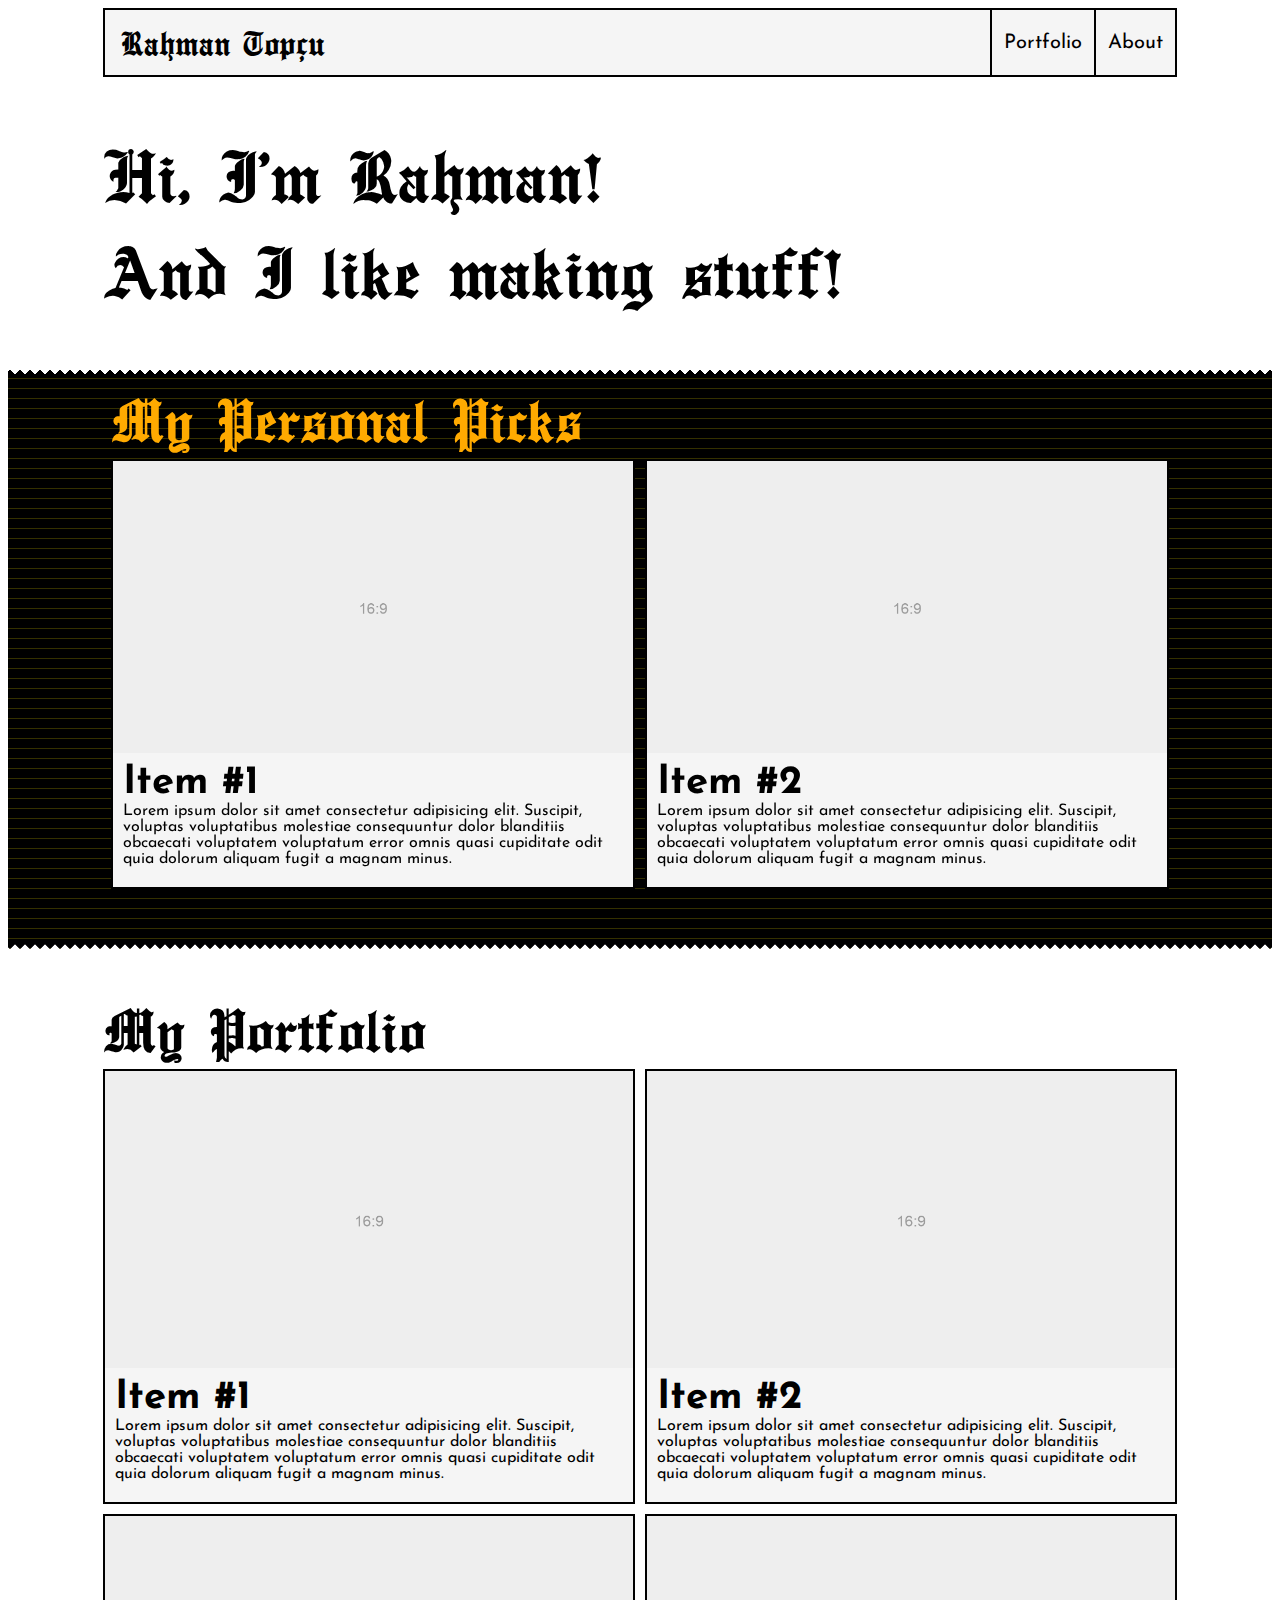
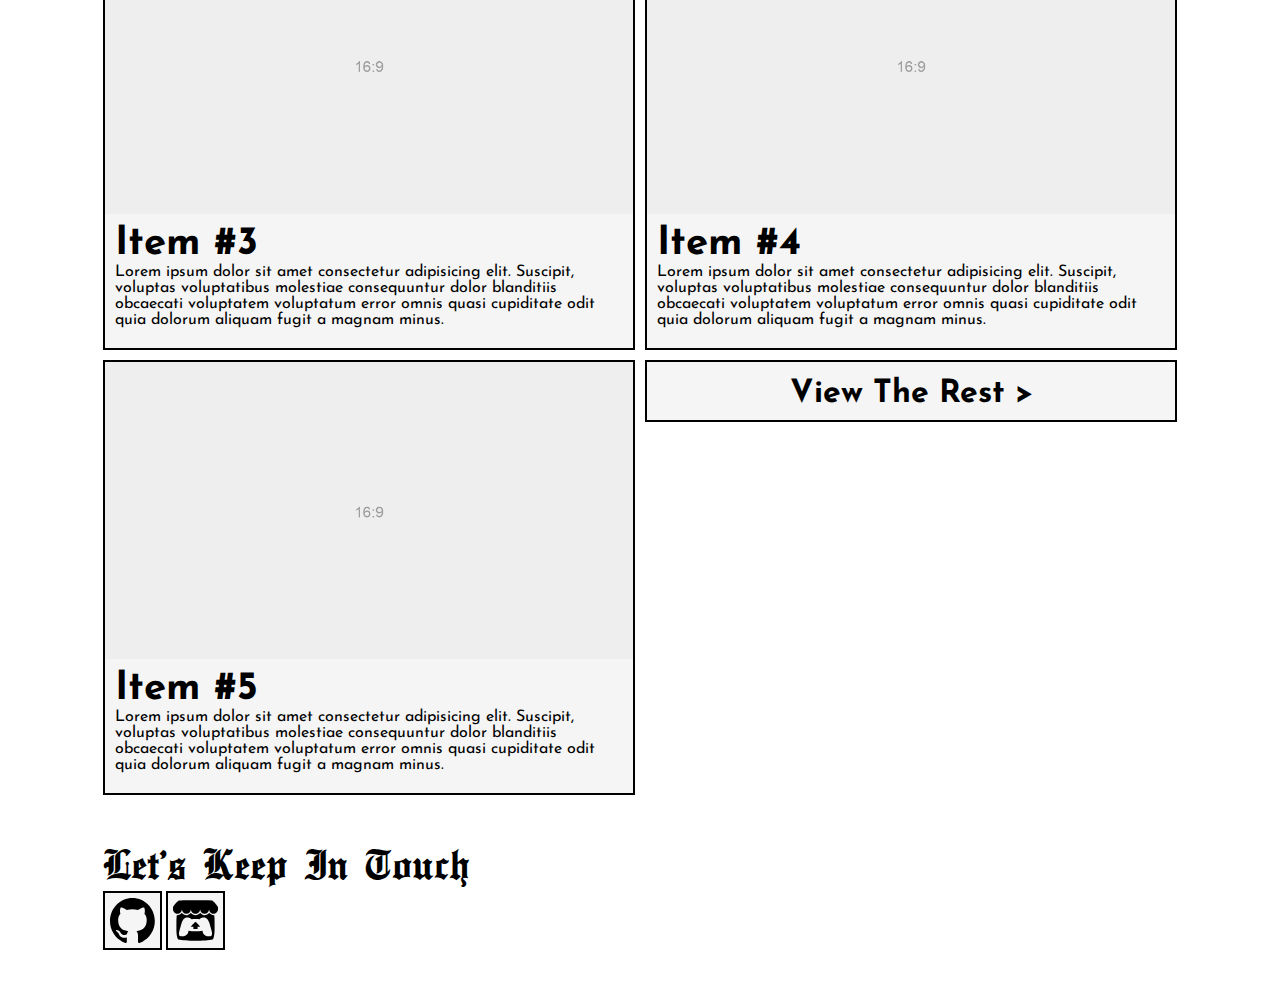
==== index.html @ b616c4fb "Add Portfolio Button" ====
<html>
    <head>
        <link rel="stylesheet" href="/css/default.css">
    </head>

    <body>
        <div class="section-container">
            <ul class="navbar">
                <div class="logo">
                    <h1 class="english-towne-regular">Rahman Topçu</h1>
                </div>    
                <li><a class="josefin-sans-regular">Portfolio</a></li>
                <li><a class="josefin-sans-regular">About</a></li>
            </ul>
        </div>

        <div class="section-container">
            <h1 class="site-header english-towne-regular">Hi, I'm Rahman!<br> And I like making stuff!</h1>
        </div>
        
        <div class="special-container-backdrop">
            <div class="section-container">
                <h1 class="section-header english-towne-regular special-container-color">My Personal Picks</h1>

                <div class="item-container">
                    <div class="item">
                        <img src="/images/placeholder.png" alt="Project #1 Placholder Image">
    
                        <div class="item-information-container">
                            <h2 class="josefin-sans-bold">Item #1</h2>
    
                            <p class="josefin-sans-regular">
                                Lorem ipsum dolor sit amet consectetur adipisicing elit. 
                                Suscipit, voluptas voluptatibus molestiae consequuntur dolor blanditiis obcaecati voluptatem voluptatum error omnis quasi cupiditate odit quia dolorum aliquam fugit a magnam minus.
                            </p>
                        </div>
                    </div>
    
                    <div class="item">
                        <img src="/images/placeholder.png" alt="Project #2 Placholder Image">
    
                        <div class="item-information-container">
                            <h2 class="josefin-sans-bold">Item #2</h2>
    
                            <p class="josefin-sans-regular">
                                Lorem ipsum dolor sit amet consectetur adipisicing elit. 
                                Suscipit, voluptas voluptatibus molestiae consequuntur dolor blanditiis obcaecati voluptatem voluptatum error omnis quasi cupiditate odit quia dolorum aliquam fugit a magnam minus.
                            </p>
                        </div>
                    </div>

                    <div>

                    </div>
                </div>
            </div>
        </div>
        
        <div class="section-container">  
            <h1 class="section-header english-towne-regular">My Portfolio</h1>
            
            <div class="item-container">
                <div class="item">
                    <img src="/images/placeholder.png" alt="Project #1 Placholder Image">

                    <div class="item-information-container">
                        <h2 class="josefin-sans-bold">Item #1</h2>

                        <p class="josefin-sans-regular">
                            Lorem ipsum dolor sit amet consectetur adipisicing elit. 
                            Suscipit, voluptas voluptatibus molestiae consequuntur dolor blanditiis obcaecati voluptatem voluptatum error omnis quasi cupiditate odit quia dolorum aliquam fugit a magnam minus.
                        </p>
                    </div>
                </div>

                <div class="item">
                    <img src="/images/placeholder.png" alt="Project #2 Placholder Image">

                    <div class="item-information-container">
                        <h2 class="josefin-sans-bold">Item #2</h2>

                        <p class="josefin-sans-regular">
                            Lorem ipsum dolor sit amet consectetur adipisicing elit. 
                            Suscipit, voluptas voluptatibus molestiae consequuntur dolor blanditiis obcaecati voluptatem voluptatum error omnis quasi cupiditate odit quia dolorum aliquam fugit a magnam minus.
                        </p>
                    </div>
                </div>

                <div class="item">
                    <img src="/images/placeholder.png" alt="Project #3 Placholder Image">

                    <div class="item-information-container">
                        <h2 class="josefin-sans-bold">Item #3</h2>

                        <p class="josefin-sans-regular">
                            Lorem ipsum dolor sit amet consectetur adipisicing elit. 
                            Suscipit, voluptas voluptatibus molestiae consequuntur dolor blanditiis obcaecati voluptatem voluptatum error omnis quasi cupiditate odit quia dolorum aliquam fugit a magnam minus.
                        </p>
                    </div>
                </div>

                <div class="item">
                    <img src="/images/placeholder.png" alt="Project #4 Placholder Image">

                    <div class="item-information-container">
                        <h2 class="josefin-sans-bold">Item #4</h2>

                        <p class="josefin-sans-regular">
                            Lorem ipsum dolor sit amet consectetur adipisicing elit. 
                            Suscipit, voluptas voluptatibus molestiae consequuntur dolor blanditiis obcaecati voluptatem voluptatum error omnis quasi cupiditate odit quia dolorum aliquam fugit a magnam minus.
                        </p>
                    </div>
                </div>

                <div class="item">
                    <img src="/images/placeholder.png" alt="Project #5 Placholder Image">

                    <div class="item-information-container">
                        <h2 class="josefin-sans-bold">Item #5</h2>

                        <p class="josefin-sans-regular">
                            Lorem ipsum dolor sit amet consectetur adipisicing elit. 
                            Suscipit, voluptas voluptatibus molestiae consequuntur dolor blanditiis obcaecati voluptatem voluptatum error omnis quasi cupiditate odit quia dolorum aliquam fugit a magnam minus.
                        </p>
                    </div>
                </div>

                <div class="portfolio-button">
                    <h2 class="josefin-sans-bold ">View The Rest ></h2>
                </div>
            </div>
        </div>

        <div class="section-container">
            <h1 class="small-section-header english-towne-regular">Let's Keep In Touch</h1>

            <div class="contact-container">
                <img class="link-button" src="images/github-mark.svg">
                <img class="link-button" src="images/itchio-textless-black.svg">
            </div>
        </div>
    </body>
</html>
---- css/default.css ----
body
{
    background-color: #ffffff;
    background-image:  radial-gradient(#474747 0.5px, transparent 0.5px), radial-gradient(#474747 0.5px, #ffffff 0.5px);
    background-size: 20px 20px;
    background-position: 0 0,10px 10px;
}
  

@font-face {
    font-family: 'English Towne';
    src: url(/fonts/EnglishTowneMedium-X3na.ttf) format("truetype");
}

@font-face {
    font-family: 'Josefin Sans';
    src: url(/fonts/JosefinSansRegular-x3LYV.ttf) format("truetype");
    font-weight: 400; 
}

@font-face {
    font-family: 'Josefin Sans';
    src: url(/fonts/JosefinSansBold-OVA7o.ttf) format("truetype");
    font-weight: 800;
}

.english-towne-regular {
    font-family: 'English Towne', serif;
    font-weight: 400;
    font-style: normal;
}
  
.english-towne-regular-italic {
    font-family: 'English Towne', serif;
    font-weight: 400;
    font-style: italic;
}

.josefin-sans-regular {
    font-family: 'Josefin Sans', sans-serif;
    font-weight: 400;
    font-style: normal;
}

.josefin-sans-bold {
    font-family: 'Josefin Sans', sans-serif;
    font-weight: 800;
    font-style: bold;
}

.section-container {
    margin-left: auto;
    margin-right: auto;
    margin-bottom: 40px;
    width: 85%;
}

.site-header {
    margin: 0;
    margin-top: 50px;
    margin-bottom: 50px;
    font-size: 60pt;
}

.section-header {
    margin: 0;
    font-size: 50pt;
}

.small-section-header {
    margin: 0;
    font-size: 35pt;
}

.item-container {
    display: grid;
    grid-template-columns: repeat(auto-fit, minmax(380px, 1fr));
    gap: 10px;
}

.item {
    padding-bottom: 10px;
    border: 2px solid black;
    background-color: whitesmoke;
    display: flex;
    flex-direction: column;
    overflow: hidden;
}

.item img {
    max-width: 100%;
    height: auto;
}

.item-information-container {
    margin: 10px;
}

.item-information-container h2{
    margin: 0;
    font-size: 30pt;    
}

.item-information-container p{
    margin: 0;
}

.link-button{
    background-color: whitesmoke;
    height: 45px;
    width: 45px;
    border: 2px solid black;
    padding: 5px;
}

.link-button img {
    object-fit: cover;
    height: auto;
    width: auto;
}

.navbar {
    list-style-type: none;
    margin: 0;
    padding: 0;
    overflow: hidden;
    background-color: whitesmoke;
    border: 2px solid black;
    display: flex;
    justify-content: flex-end;
}

.navbar li {
    display: flex;
    border-left: 2px solid black;
}

.navbar li a {
    padding-right: 12px;
    padding-left: 12px;
    text-align: center;
    font-size: 15pt;
    text-decoration: none;
    margin: auto;
}

.logo
{
    justify-self: flex-start;
    margin-right: auto;
}

.logo h1
{
    font-size: 28pt;
    margin: 10px 16px;
}

.special-container-backdrop {

    --mask: 
      conic-gradient(from 135deg at top,#0000,#000 1deg 89deg,#0000 90deg) top/10px 51% repeat-x,
      conic-gradient(from -45deg at bottom,#0000,#000 1deg 89deg,#0000 90deg) bottom/10px 51% repeat-x;
    -webkit-mask: var(--mask);
            mask: var(--mask);


    background-color: black;
    background-size: 10px 10px;
    background-image:  repeating-linear-gradient(0deg, #343000, #343000 1px, black 1px, black);

    padding: 10px;
    margin-bottom: 40px;
}

.special-container-color {
    color: rgb(255, 170, 0);
}

.portfolio-button {
    display: flex;
    justify-items: center;
    justify-content: center;
    height: min-content;
    border: 2px solid black;
    background-color: whitesmoke;
}

.portfolio-button h2 {
    margin: 16px 0px 10px 0px;
    font-size: 24pt; 
}

/* Add support for mobile later. */

/* 
@media (not (pointer: coarse)) and (max-width: 939px)  {
    body {
        color: red;
    }

    .item {
        aspect-ratio: 0;
        padding-bottom: 10px;
    }
}


@media (pointer: coarse) {
    body {
        color: red;
    }

    
} */
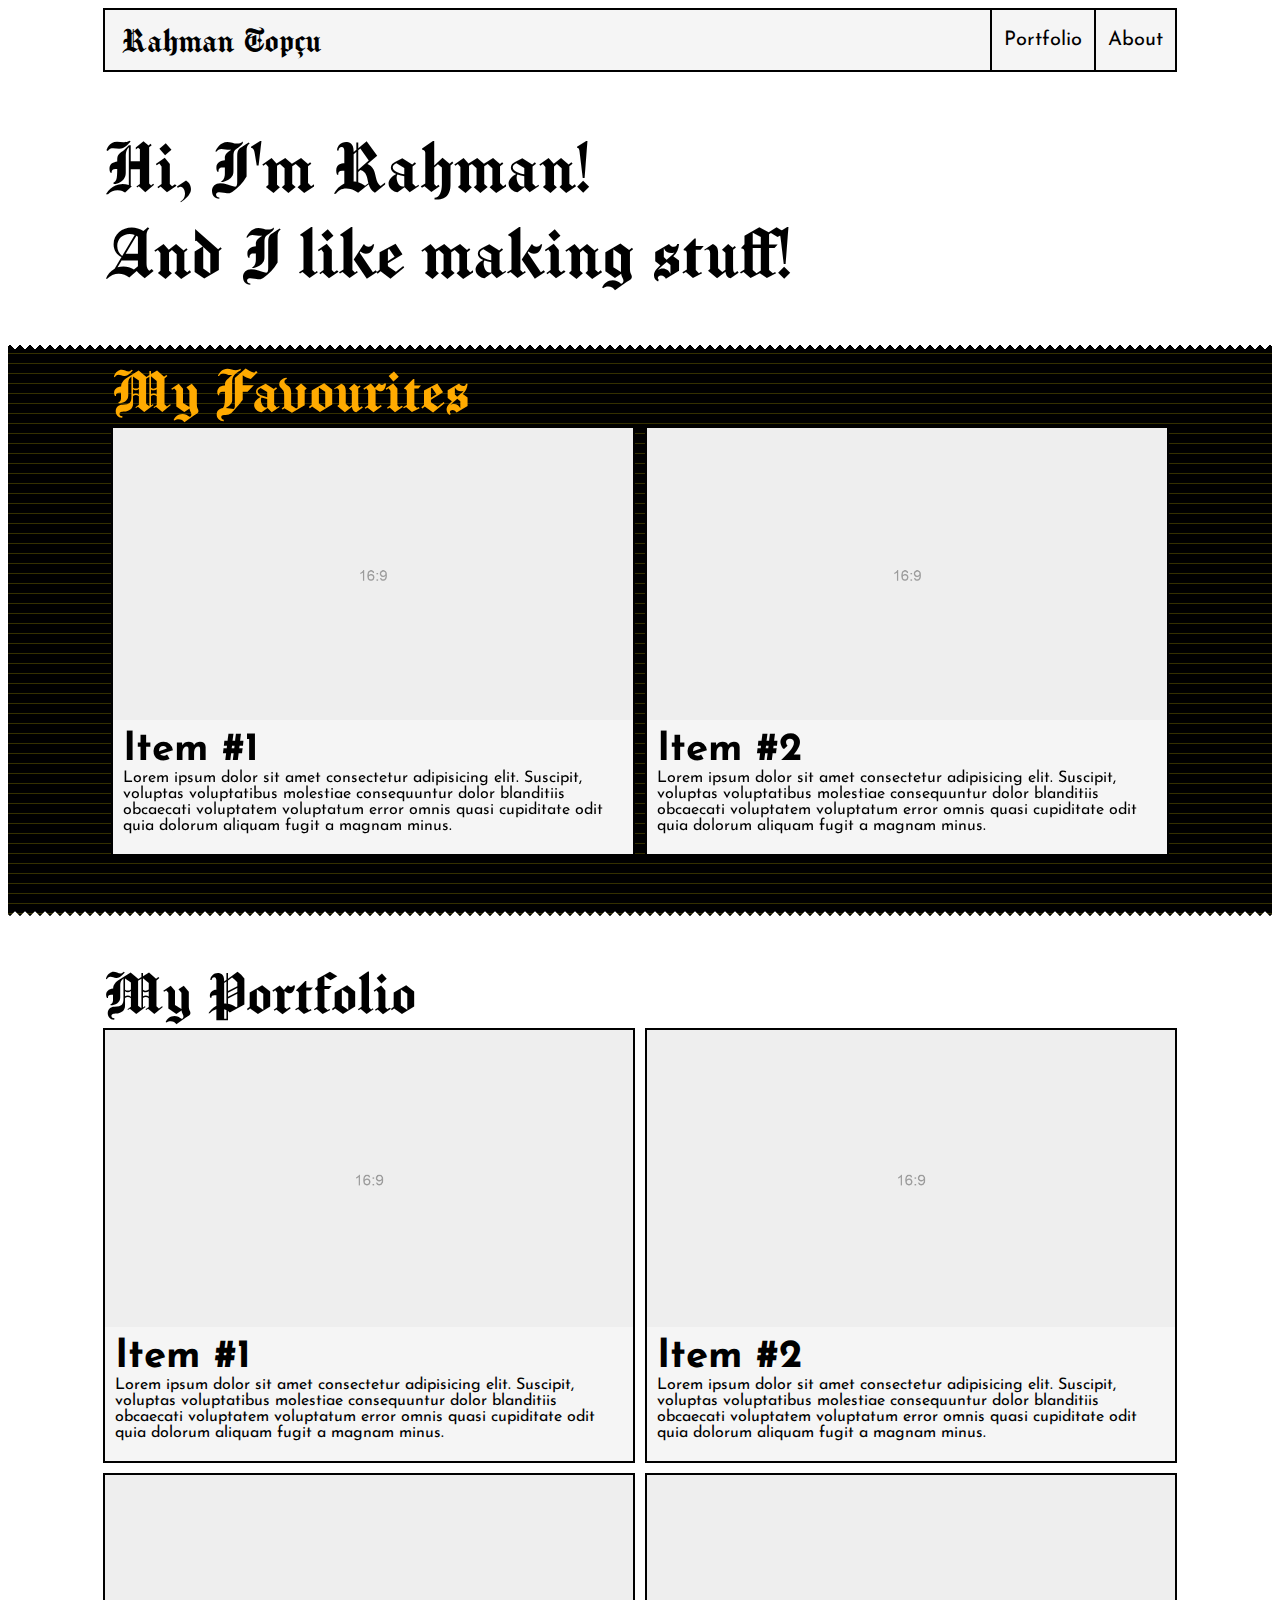
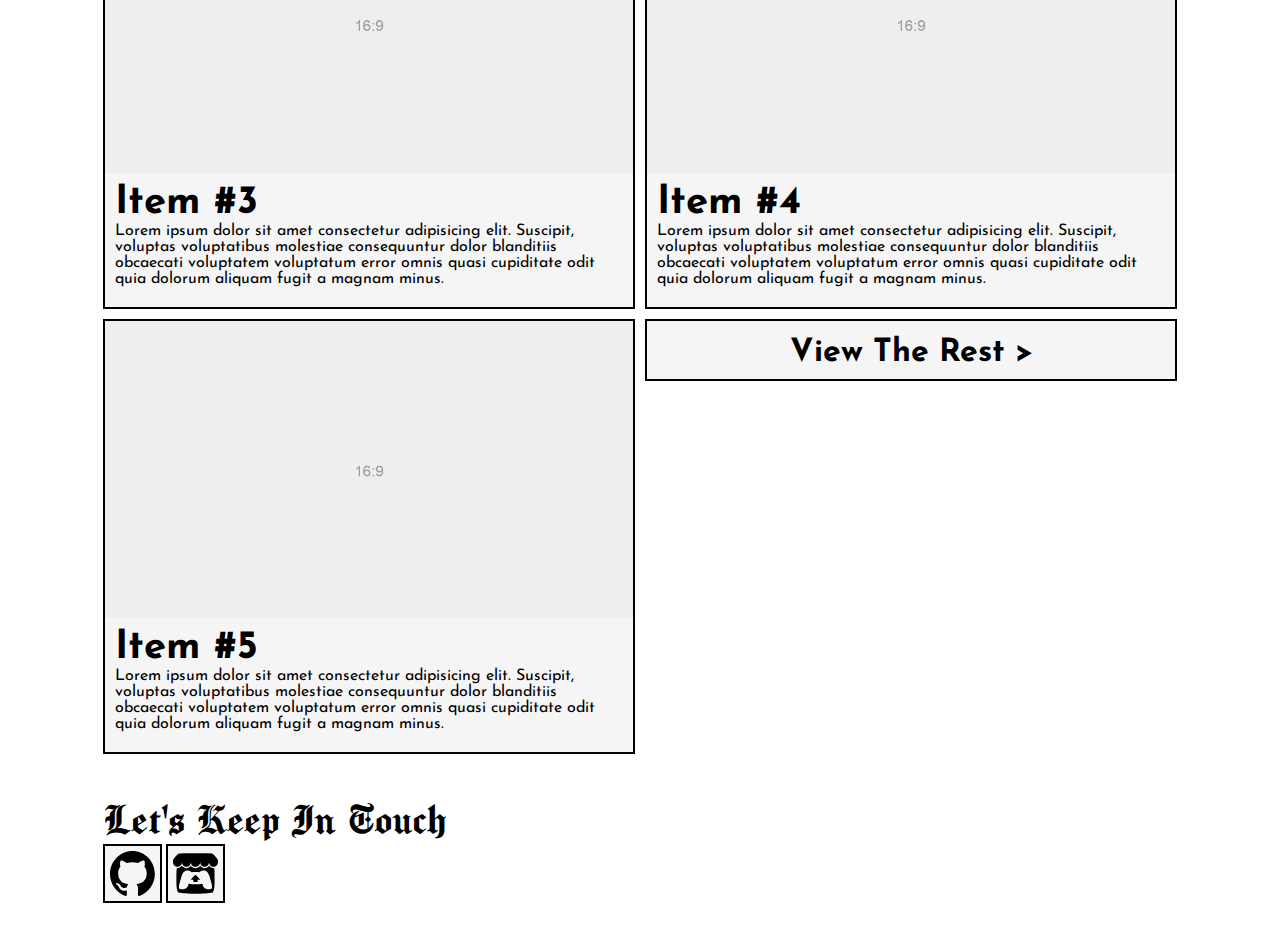
==== commit c28aba42: "Change Fonts" ====
--- a/index.html
+++ b/index.html
@@ -7,7 +7,7 @@
         <div class="section-container">
             <ul class="navbar">
                 <div class="logo">
-                    <h1 class="english-towne-regular">Rahman Topçu</h1>
+                    <h1 class="chomsky-regular">Rahman Topçu</h1>
                 </div>    
                 <li><a class="josefin-sans-regular">Portfolio</a></li>
                 <li><a class="josefin-sans-regular">About</a></li>
@@ -15,12 +15,12 @@
         </div>
 
         <div class="section-container">
-            <h1 class="site-header english-towne-regular">Hi, I'm Rahman!<br> And I like making stuff!</h1>
+            <h1 class="site-header chomsky-regular">Hi, I'm Rahman!<br> And I like making stuff!</h1>
         </div>
         
         <div class="special-container-backdrop">
             <div class="section-container">
-                <h1 class="section-header english-towne-regular special-container-color">My Personal Picks</h1>
+                <h1 class="section-header chomsky-regular special-container-color">My Favourites</h1>
 
                 <div class="item-container">
                     <div class="item">
@@ -57,7 +57,7 @@
         </div>
         
         <div class="section-container">  
-            <h1 class="section-header english-towne-regular">My Portfolio</h1>
+            <h1 class="section-header chomsky-regular">My Portfolio</h1>
             
             <div class="item-container">
                 <div class="item">
@@ -132,7 +132,7 @@
         </div>
 
         <div class="section-container">
-            <h1 class="small-section-header english-towne-regular">Let's Keep In Touch</h1>
+            <h1 class="small-section-header chomsky-regular">Let's Keep In Touch</h1>
 
             <div class="contact-container">
                 <img class="link-button" src="images/github-mark.svg">
--- a/css/default.css
+++ b/css/default.css
@@ -5,11 +5,12 @@
     background-size: 20px 20px;
     background-position: 0 0,10px 10px;
 }
-  
+
 
 @font-face {
-    font-family: 'English Towne';
-    src: url(/fonts/EnglishTowneMedium-X3na.ttf) format("truetype");
+    font-family: 'Chomsky';
+    src: url(/fonts/chomsky.regular.otf) format("opentype");
+    font-weight: 400;
 }
 
 @font-face {
@@ -24,16 +25,10 @@
     font-weight: 800;
 }
 
-.english-towne-regular {
-    font-family: 'English Towne', serif;
+.chomsky-regular {
+    font-family: 'Chomsky', serif;
     font-weight: 400;
     font-style: normal;
-}
-  
-.english-towne-regular-italic {
-    font-family: 'English Towne', serif;
-    font-weight: 400;
-    font-style: italic;
 }
 
 .josefin-sans-regular {
@@ -179,7 +174,6 @@
 
 .portfolio-button {
     display: flex;
-    justify-items: center;
     justify-content: center;
     height: min-content;
     border: 2px solid black;
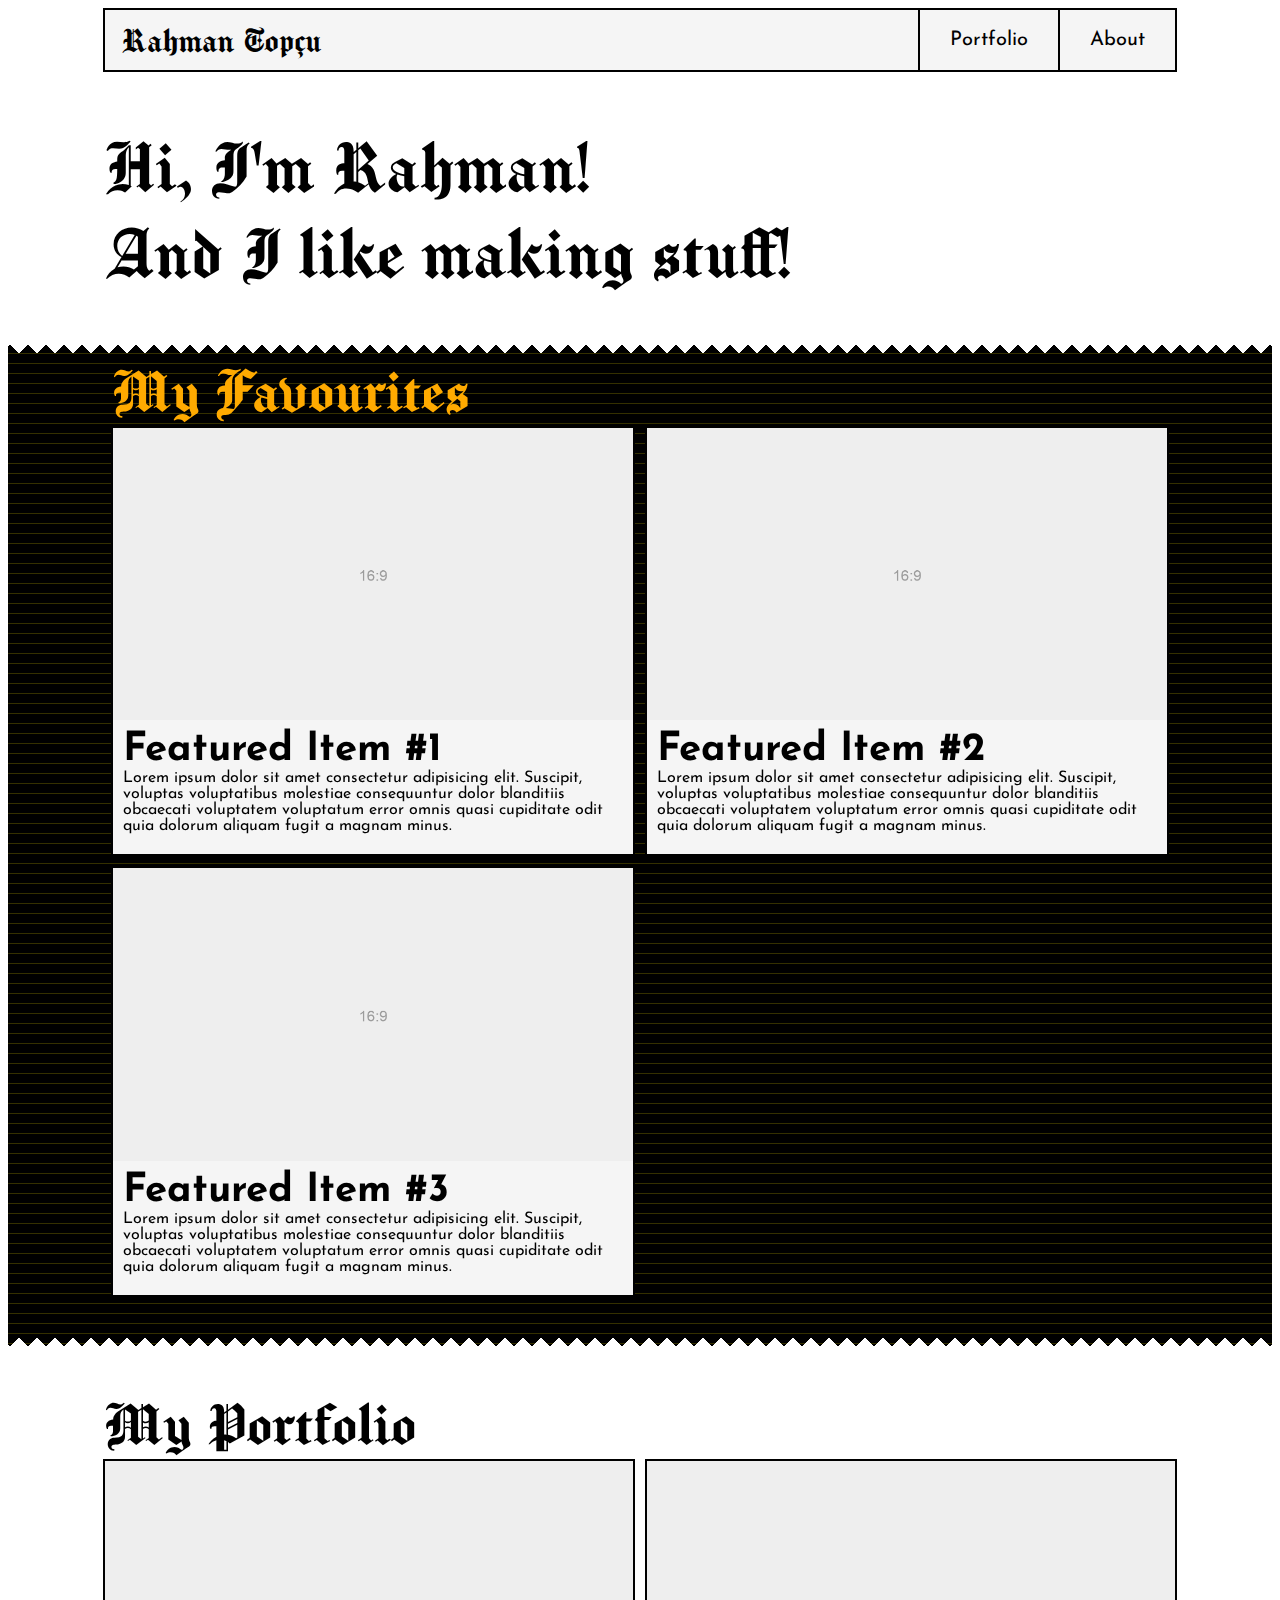
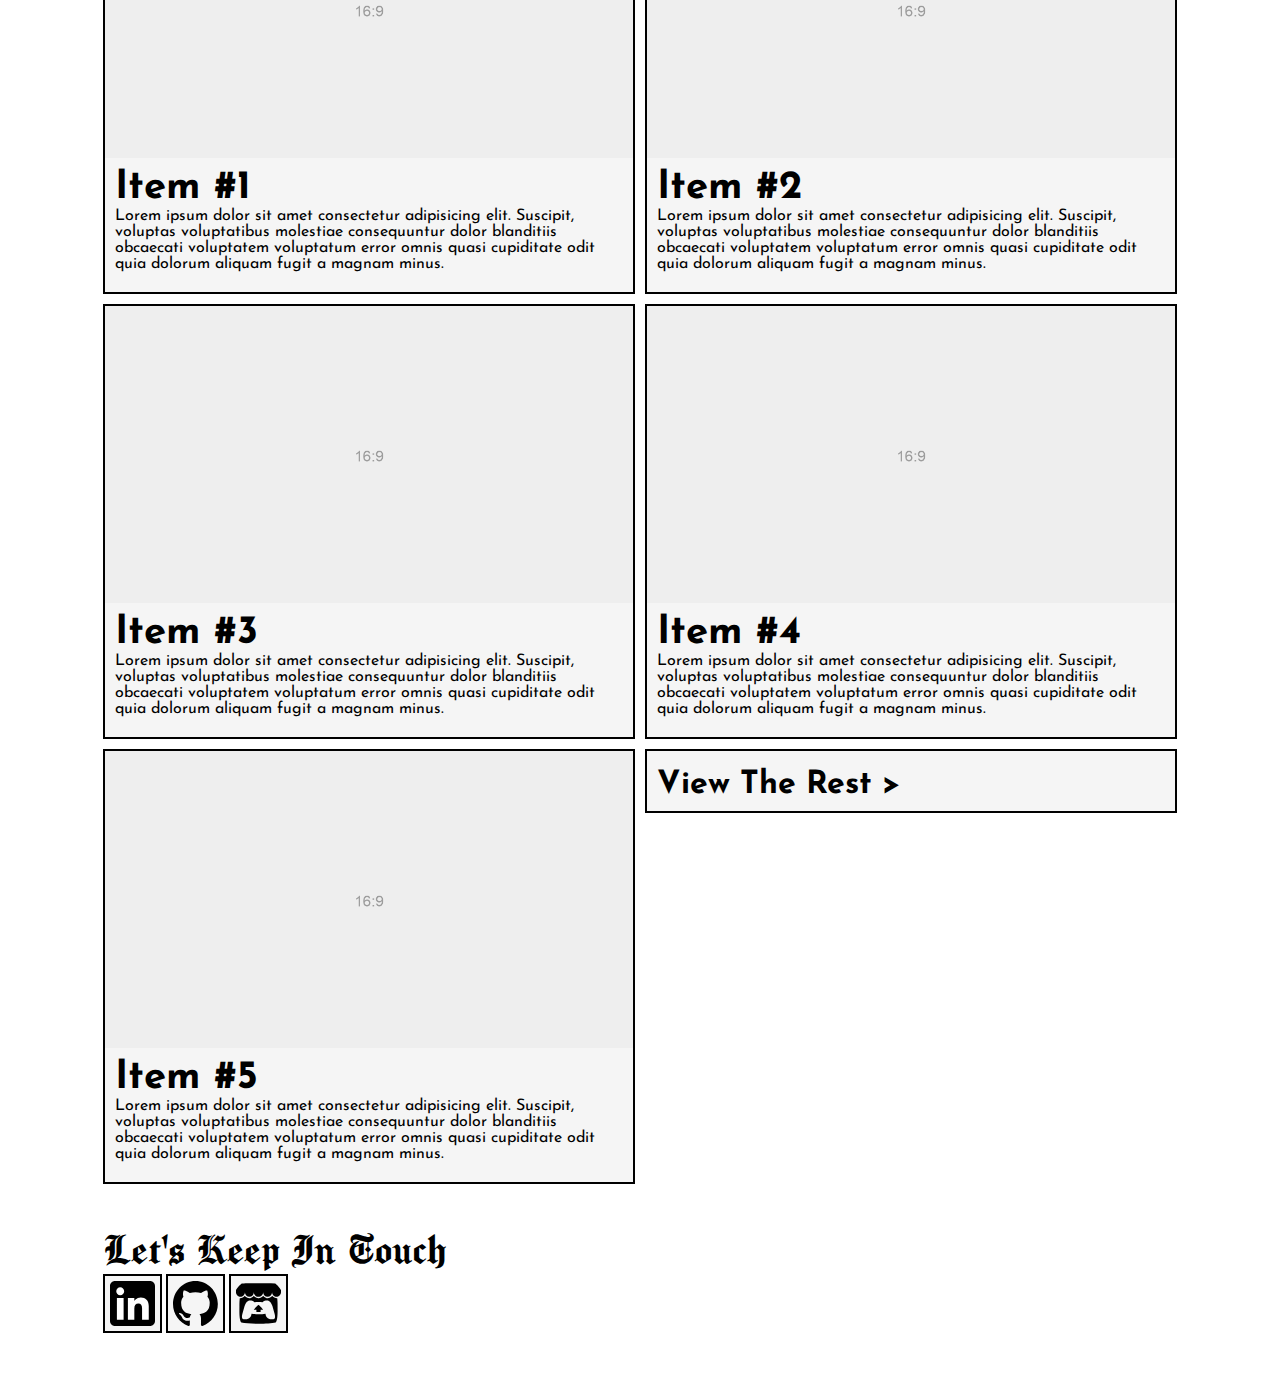
==== commit 466305a4: "Complete Main Page Design" ====
--- a/index.html
+++ b/index.html
@@ -27,7 +27,7 @@
                         <img src="/images/placeholder.png" alt="Project #1 Placholder Image">
     
                         <div class="item-information-container">
-                            <h2 class="josefin-sans-bold">Item #1</h2>
+                            <h2 class="josefin-sans-bold">Featured Item #1</h2>
     
                             <p class="josefin-sans-regular">
                                 Lorem ipsum dolor sit amet consectetur adipisicing elit. 
@@ -40,7 +40,7 @@
                         <img src="/images/placeholder.png" alt="Project #2 Placholder Image">
     
                         <div class="item-information-container">
-                            <h2 class="josefin-sans-bold">Item #2</h2>
+                            <h2 class="josefin-sans-bold">Featured Item #2</h2>
     
                             <p class="josefin-sans-regular">
                                 Lorem ipsum dolor sit amet consectetur adipisicing elit. 
@@ -49,8 +49,17 @@
                         </div>
                     </div>
 
-                    <div>
-
+                    <div class="item">
+                        <img src="/images/placeholder.png" alt="Project #2 Placholder Image">
+    
+                        <div class="item-information-container">
+                            <h2 class="josefin-sans-bold">Featured Item #3</h2>
+    
+                            <p class="josefin-sans-regular">
+                                Lorem ipsum dolor sit amet consectetur adipisicing elit. 
+                                Suscipit, voluptas voluptatibus molestiae consequuntur dolor blanditiis obcaecati voluptatem voluptatum error omnis quasi cupiditate odit quia dolorum aliquam fugit a magnam minus.
+                            </p>
+                        </div>
                     </div>
                 </div>
             </div>
@@ -135,6 +144,7 @@
             <h1 class="small-section-header chomsky-regular">Let's Keep In Touch</h1>
 
             <div class="contact-container">
+                <img class="link-button" src="images/linkedin_icon.svg">
                 <img class="link-button" src="images/github-mark.svg">
                 <img class="link-button" src="images/itchio-textless-black.svg">
             </div>
--- a/css/default.css
+++ b/css/default.css
@@ -131,8 +131,8 @@
 }
 
 .navbar li a {
-    padding-right: 12px;
-    padding-left: 12px;
+    padding-right: 30px;
+    padding-left: 30px;
     text-align: center;
     font-size: 15pt;
     text-decoration: none;
@@ -153,11 +153,18 @@
 
 .special-container-backdrop {
 
+
+    --mask: 
+      conic-gradient(from 135deg at top,#0000,#000 1deg 89deg,#0000 90deg) top/18px 51% repeat-x,
+      conic-gradient(from -45deg at bottom,#0000,#000 1deg 89deg,#0000 90deg) bottom/18px 51% repeat-x;
+    -webkit-mask: var(--mask);
+            mask: var(--mask);
+    /* 
     --mask: 
       conic-gradient(from 135deg at top,#0000,#000 1deg 89deg,#0000 90deg) top/10px 51% repeat-x,
       conic-gradient(from -45deg at bottom,#0000,#000 1deg 89deg,#0000 90deg) bottom/10px 51% repeat-x;
     -webkit-mask: var(--mask);
-            mask: var(--mask);
+            mask: var(--mask); */
 
 
     background-color: black;
@@ -174,14 +181,13 @@
 
 .portfolio-button {
     display: flex;
-    justify-content: center;
     height: min-content;
     border: 2px solid black;
     background-color: whitesmoke;
 }
 
 .portfolio-button h2 {
-    margin: 16px 0px 10px 0px;
+    margin: 18px 0px 10px 10px;
     font-size: 24pt; 
 }
 
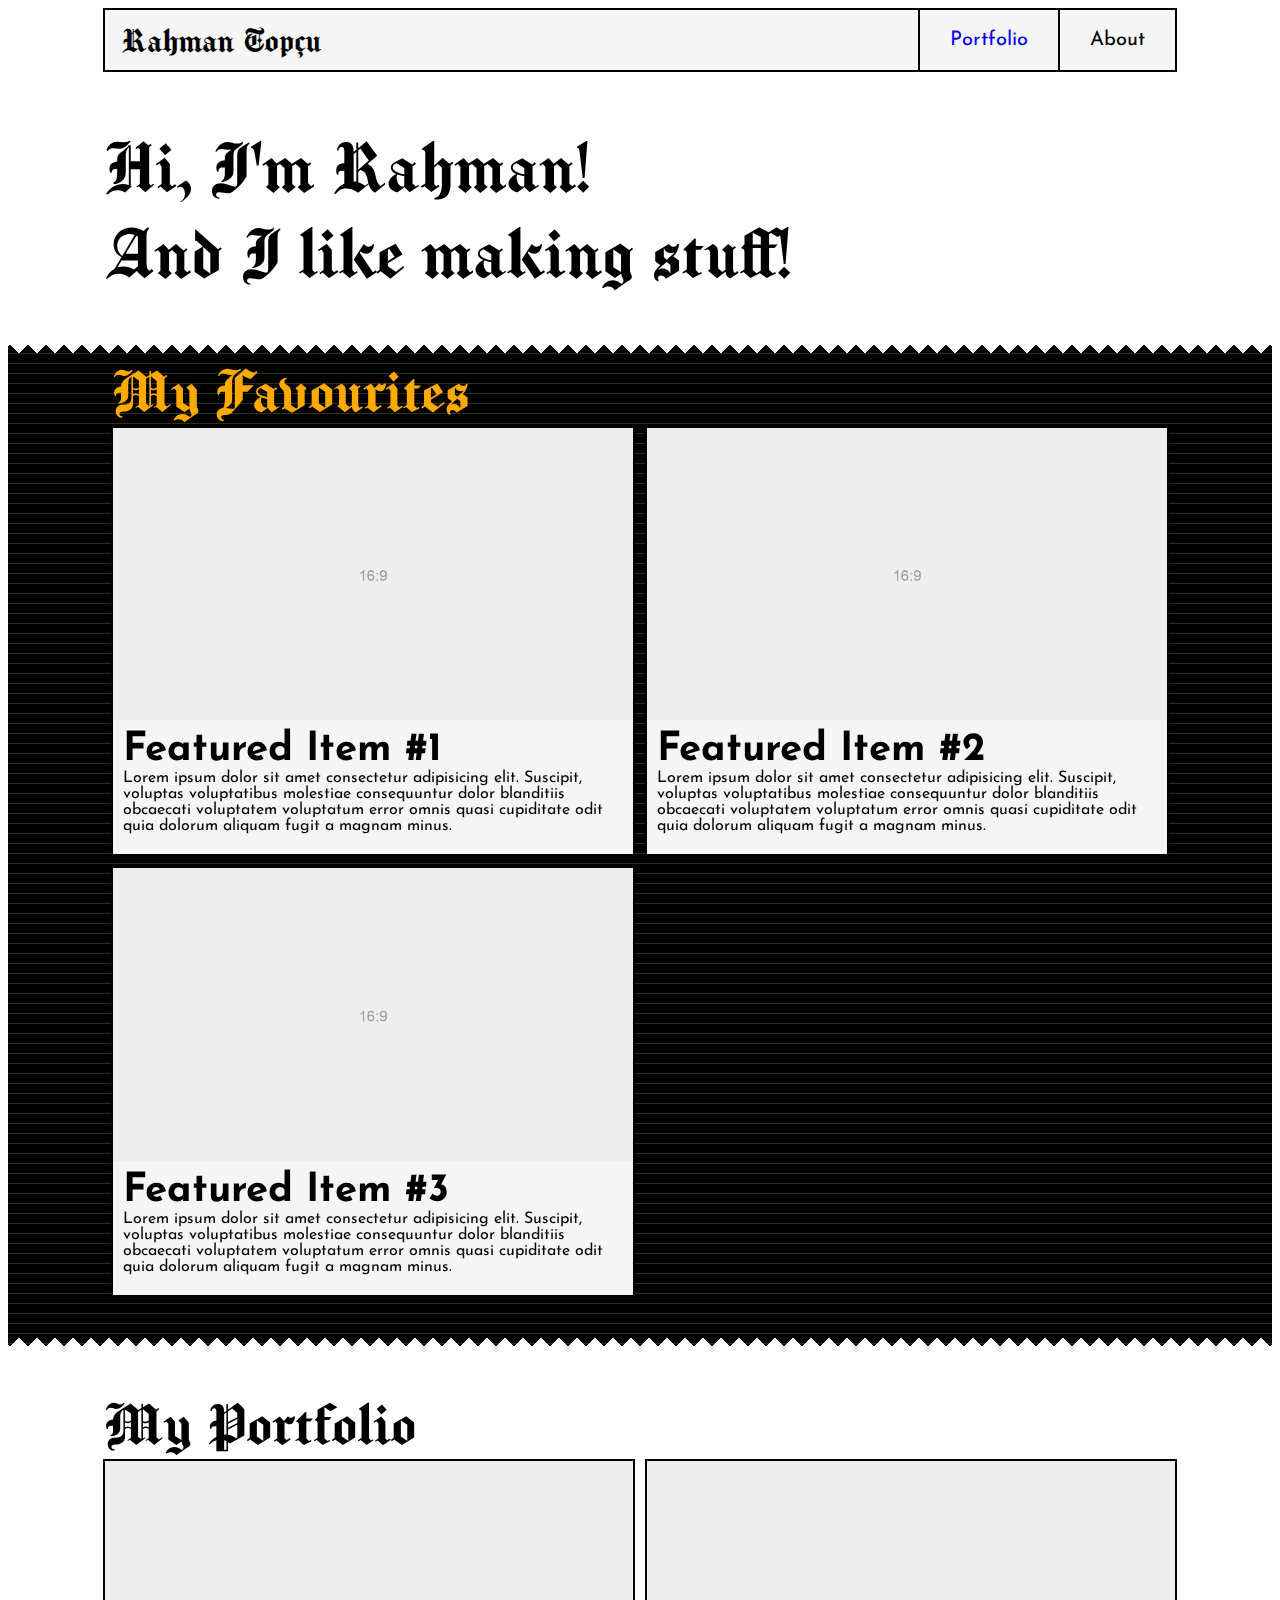
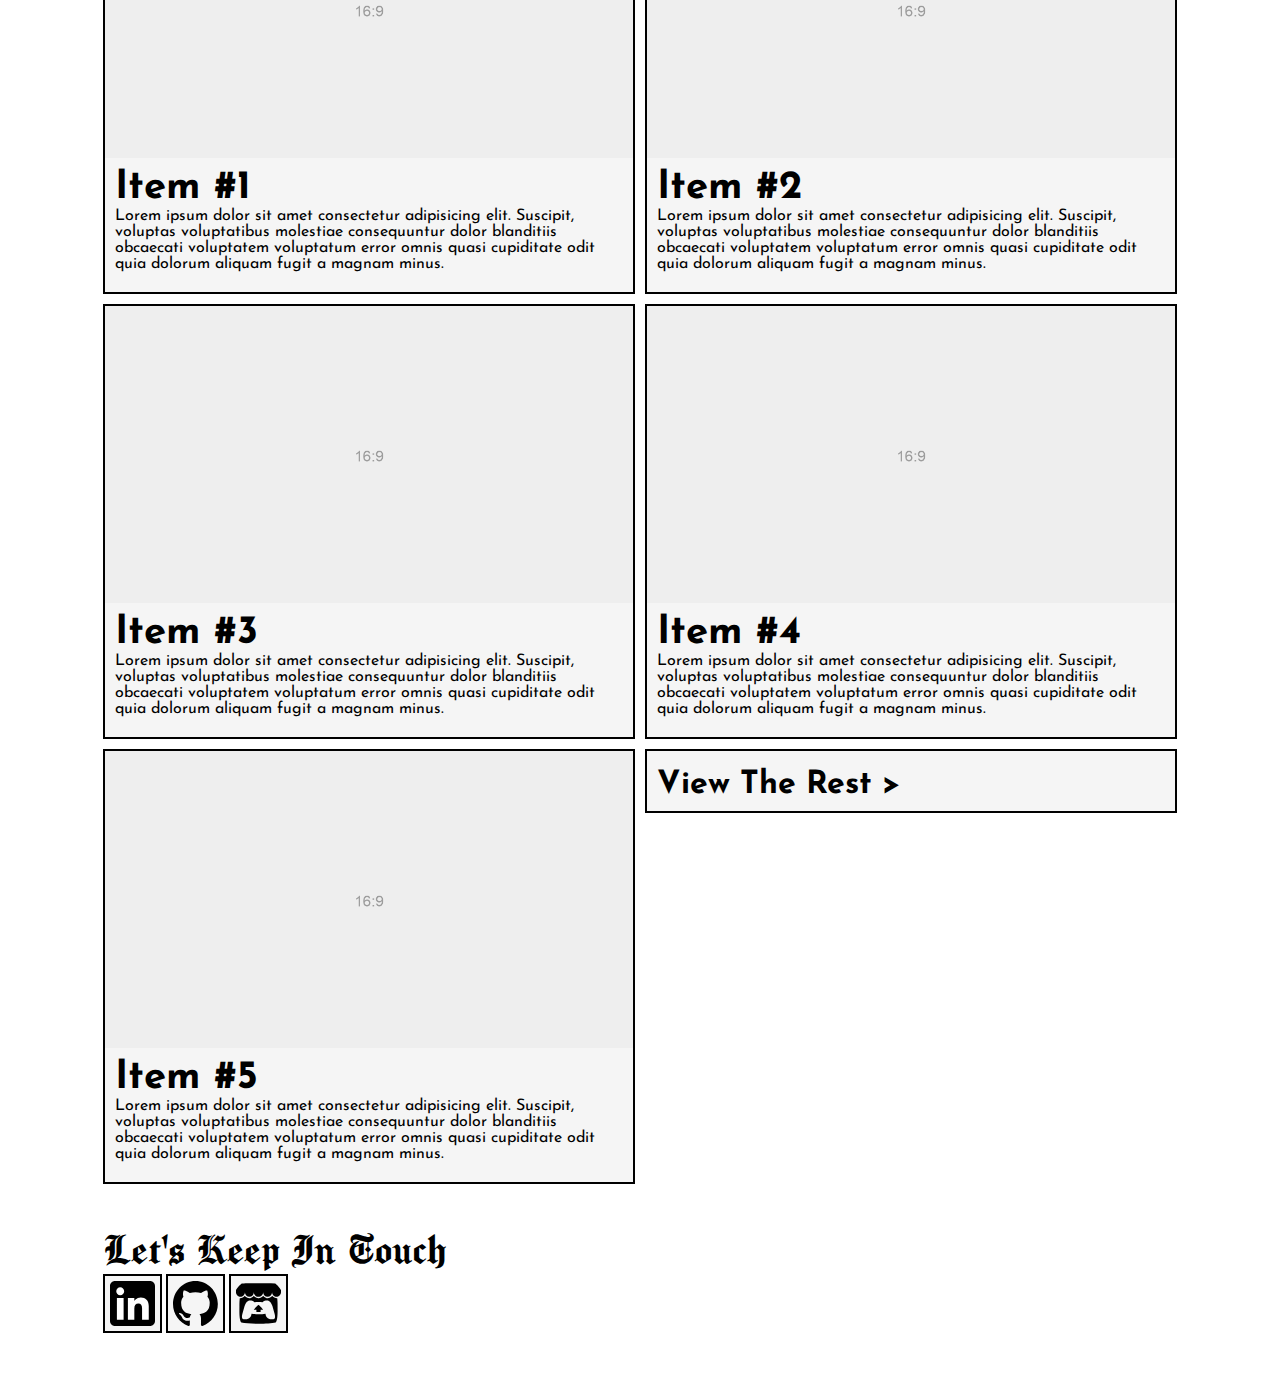
==== commit 7560125e: "Add Portfolio Page" ====
--- a/index.html
+++ b/index.html
@@ -1,6 +1,10 @@
-<html>
+<!DOCTYPE html>
+<html lang="en">
     <head>
-        <link rel="stylesheet" href="/css/default.css">
+        <meta charset="UTF-8">
+        <meta name="viewport" content="width=device-width, initial-scale=1.0">
+        <link rel="stylesheet" href="/css/style.css">
+        <title>Rahman Topçu</title>
     </head>
 
     <body>
@@ -9,7 +13,7 @@
                 <div class="logo">
                     <h1 class="chomsky-regular">Rahman Topçu</h1>
                 </div>    
-                <li><a class="josefin-sans-regular">Portfolio</a></li>
+                <li><a href="webpages/portfolio.html" class="josefin-sans-regular">Portfolio</a></li>
                 <li><a class="josefin-sans-regular">About</a></li>
             </ul>
         </div>
--- a/css/style.css
+++ b/css/style.css
@@ -0,0 +1,219 @@
+body
+{
+    background-color: #ffffff;
+    background-image:  radial-gradient(#474747 0.5px, transparent 0.5px), radial-gradient(#474747 0.5px, #ffffff 0.5px);
+    background-size: 20px 20px;
+    background-position: 0 0,10px 10px;
+}
+
+
+@font-face {
+    font-family: 'Chomsky';
+    src: url(/fonts/chomsky.regular.otf) format("opentype");
+    font-weight: 400;
+}
+
+@font-face {
+    font-family: 'Josefin Sans';
+    src: url(/fonts/JosefinSansRegular-x3LYV.ttf) format("truetype");
+    font-weight: 400; 
+}
+
+@font-face {
+    font-family: 'Josefin Sans';
+    src: url(/fonts/JosefinSansBold-OVA7o.ttf) format("truetype");
+    font-weight: 800;
+}
+
+.chomsky-regular {
+    font-family: 'Chomsky', serif;
+    font-weight: 400;
+    font-style: normal;
+}
+
+.josefin-sans-regular {
+    font-family: 'Josefin Sans', sans-serif;
+    font-weight: 400;
+    font-style: normal;
+}
+
+.josefin-sans-bold {
+    font-family: 'Josefin Sans', sans-serif;
+    font-weight: 800;
+    font-style: bold;
+}
+
+.section-container {
+    margin-left: auto;
+    margin-right: auto;
+    margin-bottom: 40px;
+    width: 85%;
+}
+
+.site-header {
+    margin: 0;
+    margin-top: 50px;
+    margin-bottom: 50px;
+    font-size: 60pt;
+}
+
+.section-header {
+    margin: 0;
+    font-size: 50pt;
+}
+
+.small-section-header {
+    margin: 0;
+    font-size: 35pt;
+}
+
+.item-container {
+    display: grid;
+    grid-template-columns: repeat(auto-fit, minmax(380px, 1fr));
+    gap: 10px;
+}
+
+.item {
+    padding-bottom: 10px;
+    border: 2px solid black;
+    background-color: whitesmoke;
+    display: flex;
+    flex-direction: column;
+    overflow: hidden;
+}
+
+.item img {
+    max-width: 100%;
+    height: auto;
+}
+
+.item-information-container {
+    margin: 10px;
+}
+
+.item-information-container h2{
+    margin: 0;
+    font-size: 30pt;    
+}
+
+.item-information-container p{
+    margin: 0;
+}
+
+.link-button{
+    background-color: whitesmoke;
+    height: 45px;
+    width: 45px;
+    border: 2px solid black;
+    padding: 5px;
+}
+
+.link-button img {
+    object-fit: cover;
+    height: auto;
+    width: auto;
+}
+
+.navbar {
+    list-style-type: none;
+    margin: 0;
+    padding: 0;
+    overflow: hidden;
+    background-color: whitesmoke;
+    border: 2px solid black;
+    display: flex;
+    justify-content: flex-end;
+}
+
+.navbar li {
+    display: flex;
+    border-left: 2px solid black;
+}
+
+.navbar li a {
+    padding-right: 30px;
+    padding-left: 30px;
+    text-align: center;
+    font-size: 15pt;
+    text-decoration: none;
+    margin: auto;
+}
+
+.logo
+{
+    justify-self: flex-start;
+    margin-right: auto;
+}
+
+.logo h1
+{
+    font-size: 28pt;
+    margin: 10px 16px;
+}
+
+.special-container-backdrop {
+
+
+    --mask: 
+      conic-gradient(from 135deg at top,#0000,#000 1deg 89deg,#0000 90deg) top/18px 51% repeat-x,
+      conic-gradient(from -45deg at bottom,#0000,#000 1deg 89deg,#0000 90deg) bottom/18px 51% repeat-x;
+    -webkit-mask: var(--mask);
+            mask: var(--mask);
+    /* 
+    --mask: 
+      conic-gradient(from 135deg at top,#0000,#000 1deg 89deg,#0000 90deg) top/10px 51% repeat-x,
+      conic-gradient(from -45deg at bottom,#0000,#000 1deg 89deg,#0000 90deg) bottom/10px 51% repeat-x;
+    -webkit-mask: var(--mask);
+            mask: var(--mask); */
+
+
+    background-color: black;
+    background-size: 10px 10px;
+    background-image:  repeating-linear-gradient(0deg, #343000, #343000 1px, black 1px, black);
+
+    padding: 10px;
+    margin-bottom: 40px;
+}
+
+.special-container-color {
+    color: rgb(255, 170, 0);
+}
+
+.portfolio-button {
+    display: flex;
+    height: min-content;
+    border: 2px solid black;
+    background-color: whitesmoke;
+}
+
+.portfolio-button h2 {
+    margin: 18px 0px 10px 10px;
+    font-size: 24pt; 
+}
+
+.current-page-link {
+    color: goldenrod;
+}
+
+/* Add support for mobile later. */
+
+/* 
+@media (not (pointer: coarse)) and (max-width: 939px)  {
+    body {
+        color: red;
+    }
+
+    .item {
+        aspect-ratio: 0;
+        padding-bottom: 10px;
+    }
+}
+
+
+@media (pointer: coarse) {
+    body {
+        color: red;
+    }
+
+    
+} */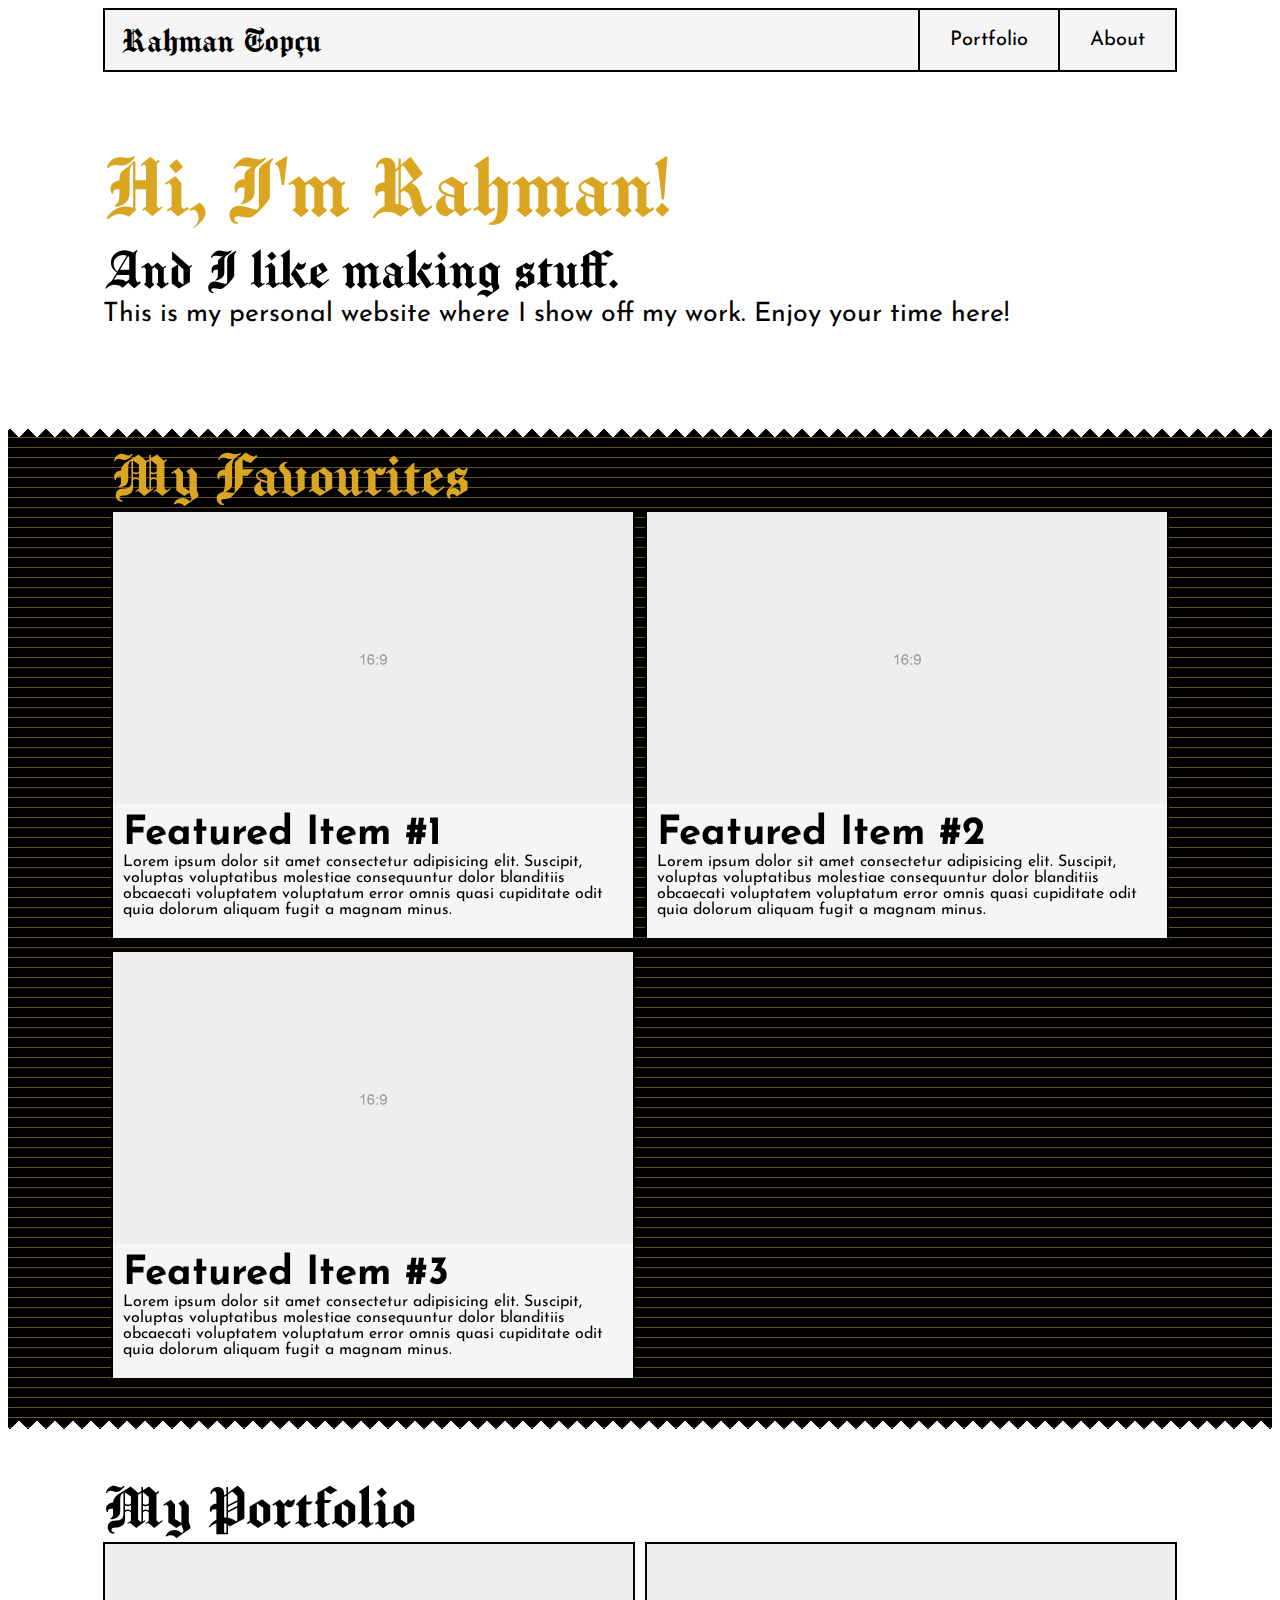
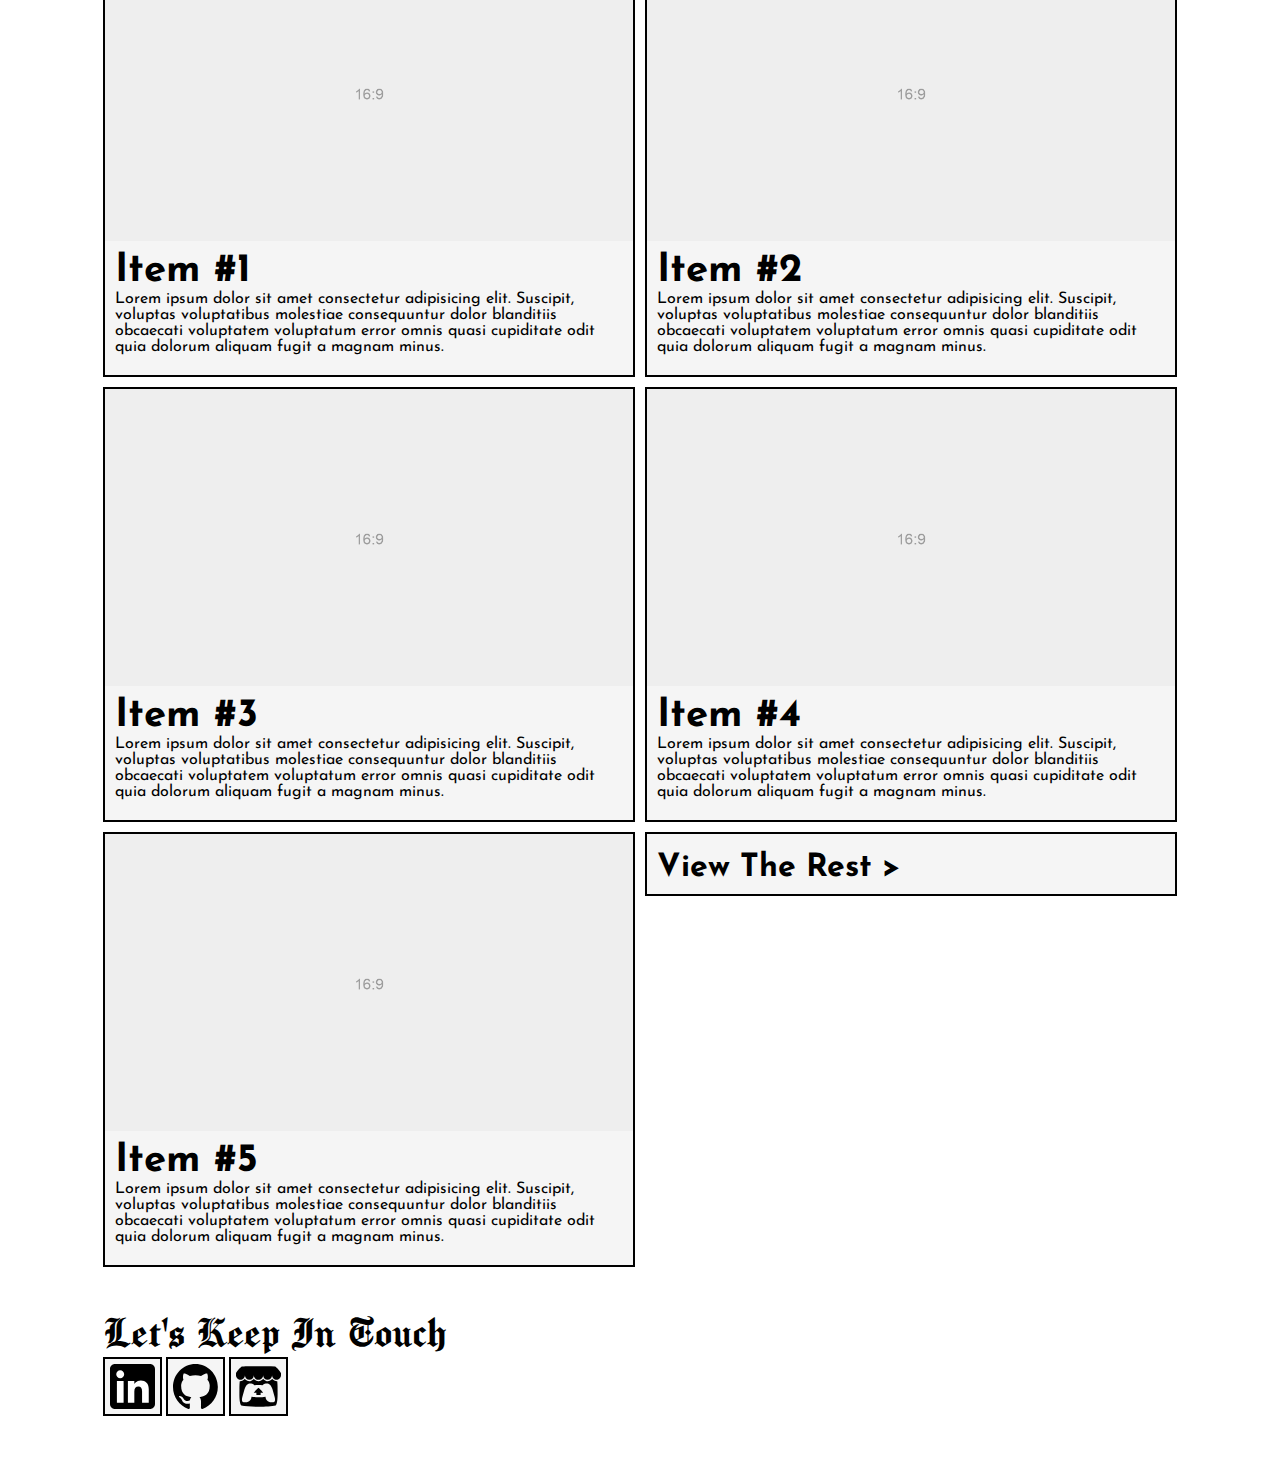
==== commit 9efa29d9: "Add About Me Page" ====
--- a/index.html
+++ b/index.html
@@ -4,6 +4,7 @@
         <meta charset="UTF-8">
         <meta name="viewport" content="width=device-width, initial-scale=1.0">
         <link rel="stylesheet" href="/css/style.css">
+        <link rel="stylesheet" href="/css/portfolio.css">
         <title>Rahman Topçu</title>
     </head>
 
@@ -11,20 +12,22 @@
         <div class="section-container">
             <ul class="navbar">
                 <div class="logo">
-                    <h1 class="chomsky-regular">Rahman Topçu</h1>
+                    <h1 class="chomsky-regular"><a href="/index.html" class="page-link">Rahman Topçu</a></h1>
                 </div>    
-                <li><a href="webpages/portfolio.html" class="josefin-sans-regular">Portfolio</a></li>
-                <li><a class="josefin-sans-regular">About</a></li>
+                <li><a href="webpages/portfolio.html" class="josefin-sans-regular page-link">Portfolio</a></li>
+                <li><a href="webpages/about.html" class="josefin-sans-regular page-link">About</a></li>
             </ul>
         </div>
 
-        <div class="section-container">
-            <h1 class="site-header chomsky-regular">Hi, I'm Rahman!<br> And I like making stuff!</h1>
+        <div class="section-container" id="index-splash-section-container">
+             <h1 class="chomsky-regular portfolio-site-header portfolio-accent-color">Hi, I'm Rahman!</h1>
+             <h2 class="chomsky-regular portfolio-site-header-subtitle">And I like making stuff.</h2>
+             <h3 class="josefin-sans-regular portfolio-site-header-subtitle-subtitle">This is my personal website where I show off my work. Enjoy your time here!</h3>
         </div>
         
         <div class="special-container-backdrop">
             <div class="section-container">
-                <h1 class="section-header chomsky-regular special-container-color">My Favourites</h1>
+                <h1 class="section-header chomsky-regular portfolio-accent-color">My Favourites</h1>
 
                 <div class="item-container">
                     <div class="item">
@@ -148,9 +151,9 @@
             <h1 class="small-section-header chomsky-regular">Let's Keep In Touch</h1>
 
             <div class="contact-container">
-                <img class="link-button" src="images/linkedin_icon.svg">
-                <img class="link-button" src="images/github-mark.svg">
-                <img class="link-button" src="images/itchio-textless-black.svg">
+                <img class="link-button" src="/images/linkedin_icon.svg">
+                <img class="link-button" src="/images/github-mark.svg">
+                <img class="link-button" src="/images/itchio-textless-black.svg">
             </div>
         </div>
     </body>
--- a/css/style.css
+++ b/css/style.css
@@ -159,17 +159,10 @@
       conic-gradient(from -45deg at bottom,#0000,#000 1deg 89deg,#0000 90deg) bottom/18px 51% repeat-x;
     -webkit-mask: var(--mask);
             mask: var(--mask);
-    /* 
-    --mask: 
-      conic-gradient(from 135deg at top,#0000,#000 1deg 89deg,#0000 90deg) top/10px 51% repeat-x,
-      conic-gradient(from -45deg at bottom,#0000,#000 1deg 89deg,#0000 90deg) bottom/10px 51% repeat-x;
-    -webkit-mask: var(--mask);
-            mask: var(--mask); */
-
 
     background-color: black;
     background-size: 10px 10px;
-    background-image:  repeating-linear-gradient(0deg, #343000, #343000 1px, black 1px, black);
+    background-image:  repeating-linear-gradient(0deg, rgba(218, 165, 32, 0.5), rgba(218, 165, 32, 0.5) 1px, black 1px, black);
 
     padding: 10px;
     margin-bottom: 40px;
@@ -193,6 +186,16 @@
 
 .current-page-link {
     color: goldenrod;
+}
+
+.page-link {
+    color: black;
+    text-decoration: none;
+}
+
+#index-splash-section-container
+{
+    margin-bottom: 100px;
 }
 
 /* Add support for mobile later. */
--- a/css/portfolio.css
+++ b/css/portfolio.css
@@ -0,0 +1,18 @@
+.portfolio-site-header {
+    margin-bottom: 0;
+    font-size: 70pt;
+}
+
+.portfolio-site-header-subtitle {
+    margin: 0;
+    font-size: 45pt;
+}
+
+.portfolio-site-header-subtitle-subtitle {
+    margin: 0;
+    font-size: 20pt;   
+}
+
+.portfolio-accent-color {
+    color: goldenrod;
+}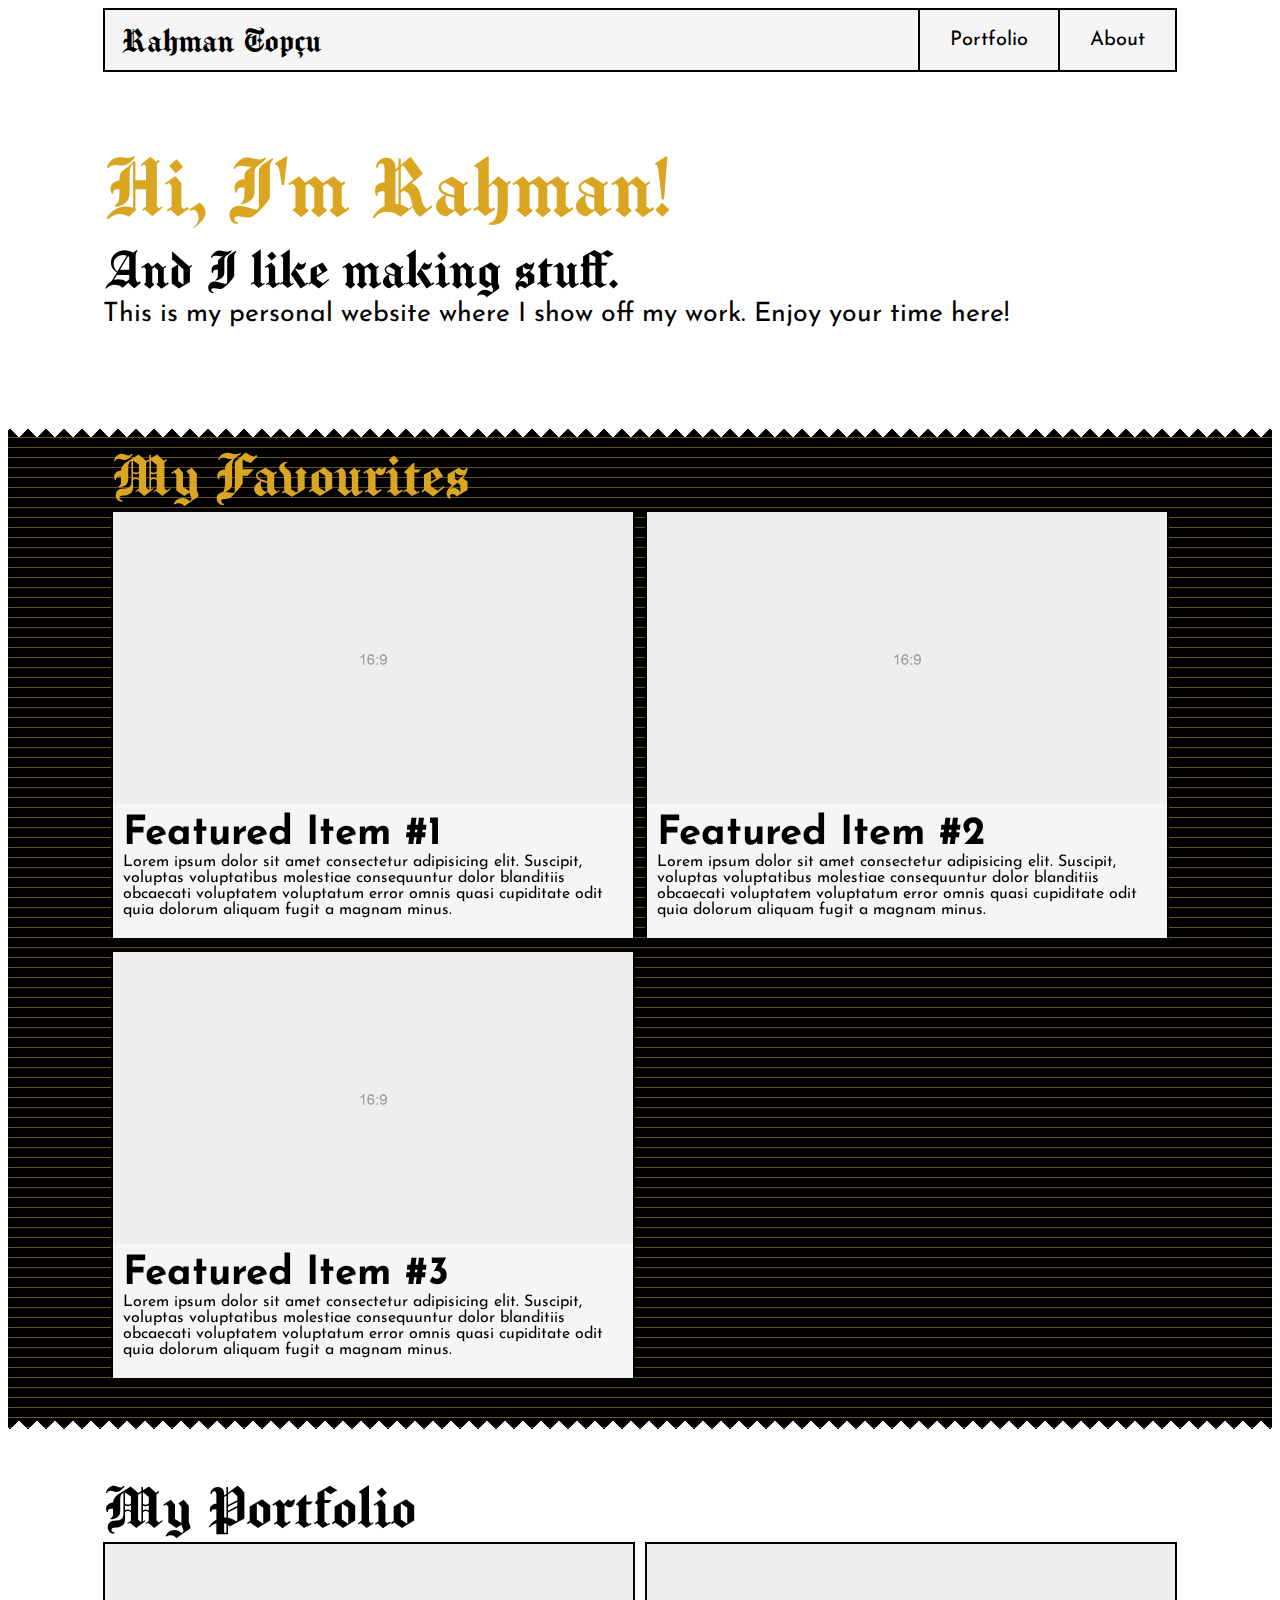
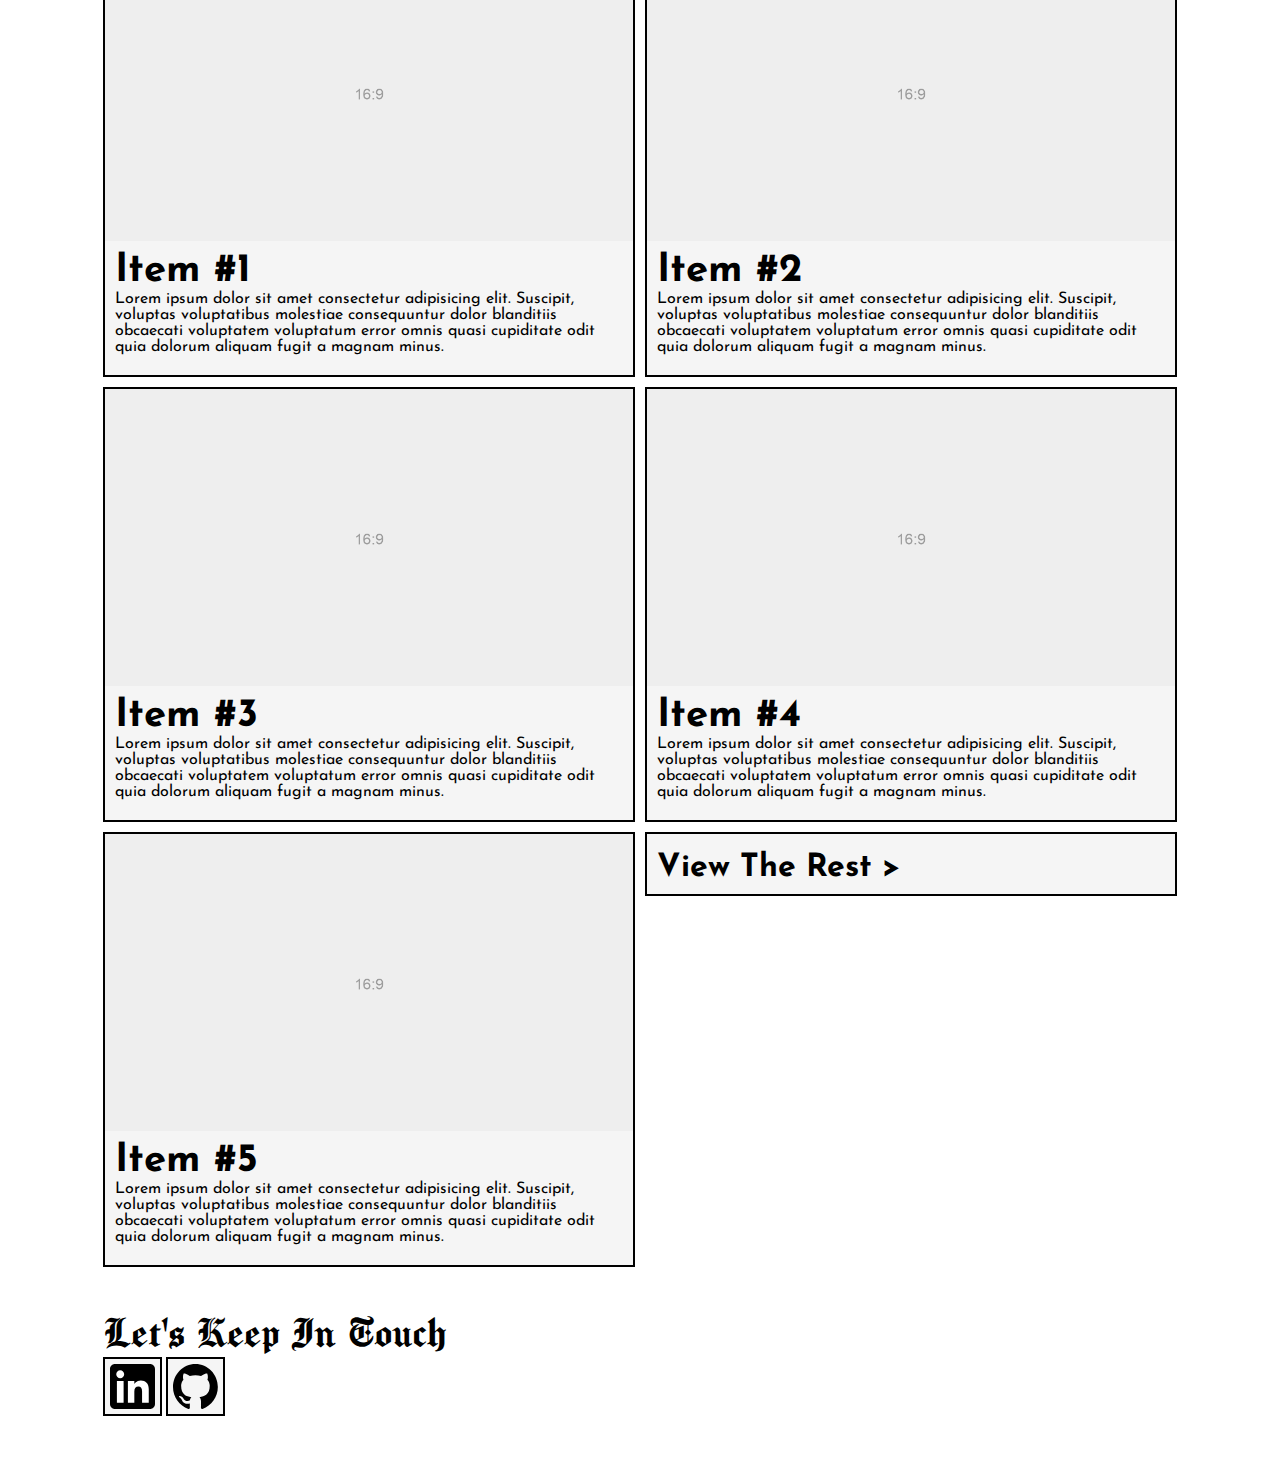
==== commit 81d6784b: "Finish Site Styling" ====
--- a/index.html
+++ b/index.html
@@ -11,7 +11,7 @@
     <body>
         <div class="section-container">
             <ul class="navbar">
-                <div class="logo">
+                <div>
                     <h1 class="chomsky-regular"><a href="/index.html" class="page-link">Rahman Topçu</a></h1>
                 </div>    
                 <li><a href="webpages/portfolio.html" class="josefin-sans-regular page-link">Portfolio</a></li>
@@ -20,14 +20,14 @@
         </div>
 
         <div class="section-container" id="index-splash-section-container">
-             <h1 class="chomsky-regular portfolio-site-header portfolio-accent-color">Hi, I'm Rahman!</h1>
-             <h2 class="chomsky-regular portfolio-site-header-subtitle">And I like making stuff.</h2>
-             <h3 class="josefin-sans-regular portfolio-site-header-subtitle-subtitle">This is my personal website where I show off my work. Enjoy your time here!</h3>
+             <h1 class="site-header chomsky-regular goldenrod-color">Hi, I'm Rahman!</h1>
+             <h2 class="site-header-subtitle chomsky-regular">And I like making stuff.</h2>
+             <h3 class="site-header-subtitle-subtitle josefin-sans-regular">This is my personal website where I show off my work. Enjoy your time here!</h3>
         </div>
         
-        <div class="special-container-backdrop">
+        <div class="featured-section-backdrop">
             <div class="section-container">
-                <h1 class="section-header chomsky-regular portfolio-accent-color">My Favourites</h1>
+                <h1 class="section-header chomsky-regular goldenrod-color">My Favourites</h1>
 
                 <div class="item-container">
                     <div class="item">
@@ -141,8 +141,8 @@
                     </div>
                 </div>
 
-                <div class="portfolio-button">
-                    <h2 class="josefin-sans-bold ">View The Rest ></h2>
+                <div class="page-link-button">
+                    <a class="page-link" href="/webpages/portfolio.html"><h2 class="josefin-sans-bold">View The Rest ></h2></a>
                 </div>
             </div>
         </div>
@@ -151,9 +151,8 @@
             <h1 class="small-section-header chomsky-regular">Let's Keep In Touch</h1>
 
             <div class="contact-container">
-                <img class="link-button" src="/images/linkedin_icon.svg">
-                <img class="link-button" src="/images/github-mark.svg">
-                <img class="link-button" src="/images/itchio-textless-black.svg">
+                <a href="https://www.linkedin.com/in/rahman-top%C3%A7u-3772b4280"><img class="social-media-link-button" src="/images/linkedin_icon.svg"></a>
+                <a href="https://github.com/rahmantopcu"><img class="social-media-link-button" src="/images/github-mark.svg"></a>
             </div>
         </div>
     </body>
--- a/css/style.css
+++ b/css/style.css
@@ -1,27 +1,19 @@
-body
-{
-    background-color: #ffffff;
-    background-image:  radial-gradient(#474747 0.5px, transparent 0.5px), radial-gradient(#474747 0.5px, #ffffff 0.5px);
-    background-size: 20px 20px;
-    background-position: 0 0,10px 10px;
-}
-
-
+/* Text */
 @font-face {
     font-family: 'Chomsky';
-    src: url(/fonts/chomsky.regular.otf) format("opentype");
+    src: url(/fonts/chomsky.regular.otf);
     font-weight: 400;
 }
 
 @font-face {
     font-family: 'Josefin Sans';
-    src: url(/fonts/JosefinSansRegular-x3LYV.ttf) format("truetype");
+    src: url(/fonts/JosefinSansRegular-x3LYV.ttf);
     font-weight: 400; 
 }
 
 @font-face {
     font-family: 'Josefin Sans';
-    src: url(/fonts/JosefinSansBold-OVA7o.ttf) format("truetype");
+    src: url(/fonts/JosefinSansBold-OVA7o.ttf);
     font-weight: 800;
 }
 
@@ -43,6 +35,32 @@
     font-style: bold;
 }
 
+.site-header {
+    margin-bottom: 0;
+    font-size: 70pt;
+}
+
+.site-header-subtitle {
+    margin: 0;
+    font-size: 45pt;
+}
+
+.site-header-subtitle-subtitle {
+    margin: 0;
+    font-size: 20pt;   
+}
+
+.section-header {
+    margin: 0;
+    font-size: 50pt;
+}
+
+.small-section-header {
+    margin: 0;
+    font-size: 35pt;
+}
+
+/* Section */
 .section-container {
     margin-left: auto;
     margin-right: auto;
@@ -50,70 +68,22 @@
     width: 85%;
 }
 
-.site-header {
-    margin: 0;
-    margin-top: 50px;
-    margin-bottom: 50px;
-    font-size: 60pt;
-}
-
-.section-header {
-    margin: 0;
-    font-size: 50pt;
-}
-
-.small-section-header {
-    margin: 0;
-    font-size: 35pt;
-}
-
-.item-container {
-    display: grid;
-    grid-template-columns: repeat(auto-fit, minmax(380px, 1fr));
-    gap: 10px;
-}
-
-.item {
-    padding-bottom: 10px;
-    border: 2px solid black;
-    background-color: whitesmoke;
-    display: flex;
-    flex-direction: column;
-    overflow: hidden;
-}
-
-.item img {
-    max-width: 100%;
-    height: auto;
-}
-
-.item-information-container {
-    margin: 10px;
-}
-
-.item-information-container h2{
-    margin: 0;
-    font-size: 30pt;    
-}
-
-.item-information-container p{
-    margin: 0;
-}
-
-.link-button{
-    background-color: whitesmoke;
-    height: 45px;
-    width: 45px;
-    border: 2px solid black;
-    padding: 5px;
-}
-
-.link-button img {
-    object-fit: cover;
-    height: auto;
-    width: auto;
-}
-
+.featured-section-backdrop {
+    --mask: 
+      conic-gradient(from 135deg at top,#0000,#000 1deg 89deg,#0000 90deg) top/18px 51% repeat-x,
+      conic-gradient(from -45deg at bottom,#0000,#000 1deg 89deg,#0000 90deg) bottom/18px 51% repeat-x;
+    -webkit-mask: var(--mask);
+            mask: var(--mask);
+
+    background-color: black;
+    background-size: 10px 10px;
+    background-image:  repeating-linear-gradient(0deg, rgba(218, 165, 32, 0.5), rgba(218, 165, 32, 0.5) 1px, black 1px, black);
+
+    padding: 10px;
+    margin-bottom: 40px;
+}
+
+/* Navbar */
 .navbar {
     list-style-type: none;
     margin: 0;
@@ -123,6 +93,16 @@
     border: 2px solid black;
     display: flex;
     justify-content: flex-end;
+}
+
+.navbar div {
+    justify-self: flex-start;
+    margin-right: auto;
+}
+
+.navbar div h1 {
+    font-size: 28pt;
+    margin: 10px 16px;
 }
 
 .navbar li {
@@ -139,84 +119,92 @@
     margin: auto;
 }
 
-.logo
-{
-    justify-self: flex-start;
-    margin-right: auto;
-}
-
-.logo h1
-{
-    font-size: 28pt;
-    margin: 10px 16px;
-}
-
-.special-container-backdrop {
-
-
-    --mask: 
-      conic-gradient(from 135deg at top,#0000,#000 1deg 89deg,#0000 90deg) top/18px 51% repeat-x,
-      conic-gradient(from -45deg at bottom,#0000,#000 1deg 89deg,#0000 90deg) bottom/18px 51% repeat-x;
-    -webkit-mask: var(--mask);
-            mask: var(--mask);
-
-    background-color: black;
-    background-size: 10px 10px;
-    background-image:  repeating-linear-gradient(0deg, rgba(218, 165, 32, 0.5), rgba(218, 165, 32, 0.5) 1px, black 1px, black);
-
-    padding: 10px;
-    margin-bottom: 40px;
-}
-
-.special-container-color {
-    color: rgb(255, 170, 0);
-}
-
-.portfolio-button {
+/* Background */
+body {
+    background-color: #ffffff;
+    background-image:  radial-gradient(#474747 0.5px, transparent 0.5px), radial-gradient(#474747 0.5px, #ffffff 0.5px);
+    background-size: 20px 20px;
+    background-position: 0 0,10px 10px;
+}
+
+/* Item */
+.item-container {
+    display: grid;
+    grid-template-columns: repeat(auto-fit, minmax(380px, 1fr));
+    gap: 10px;
+}
+
+.item {
+    padding-bottom: 10px;
+    border: 2px solid black;
+    background-color: whitesmoke;
+    display: flex;
+    flex-direction: column;
+    overflow: hidden;
+}
+
+.item img {
+    max-width: 100%;
+    height: auto;
+}
+
+.item-information-container {
+    margin: 10px;
+}
+
+.item-information-container h2{
+    margin: 0;
+    font-size: 30pt;    
+}
+
+.item-information-container p{
+    margin: 0;
+}
+
+/* Page Link */
+.page-link-button {
     display: flex;
     height: min-content;
     border: 2px solid black;
     background-color: whitesmoke;
 }
 
-.portfolio-button h2 {
+.page-link-button h2 {
     margin: 18px 0px 10px 10px;
     font-size: 24pt; 
 }
 
-.current-page-link {
+/* Social Media Link */
+.social-media-link-button{
+    background-color: whitesmoke;
+    height: 45px;
+    width: 45px;
+    border: 2px solid black;
+    padding: 5px;
+}
+
+.social-media-link-button img {
+    object-fit: cover;
+    height: auto;
+    width: auto;
+}
+
+/* IDs */
+#index-splash-section-container {
+    margin-bottom: 100px;
+}
+
+#about-body-text {
+    font-size: 16pt;
+    max-width: 900px;
+}
+
+/* Others */
+.goldenrod-color {
     color: goldenrod;
 }
 
 .page-link {
     color: black;
     text-decoration: none;
-}
-
-#index-splash-section-container
-{
-    margin-bottom: 100px;
-}
-
-/* Add support for mobile later. */
-
-/* 
-@media (not (pointer: coarse)) and (max-width: 939px)  {
-    body {
-        color: red;
-    }
-
-    .item {
-        aspect-ratio: 0;
-        padding-bottom: 10px;
-    }
-}
-
-
-@media (pointer: coarse) {
-    body {
-        color: red;
-    }
-
-    
-} */+}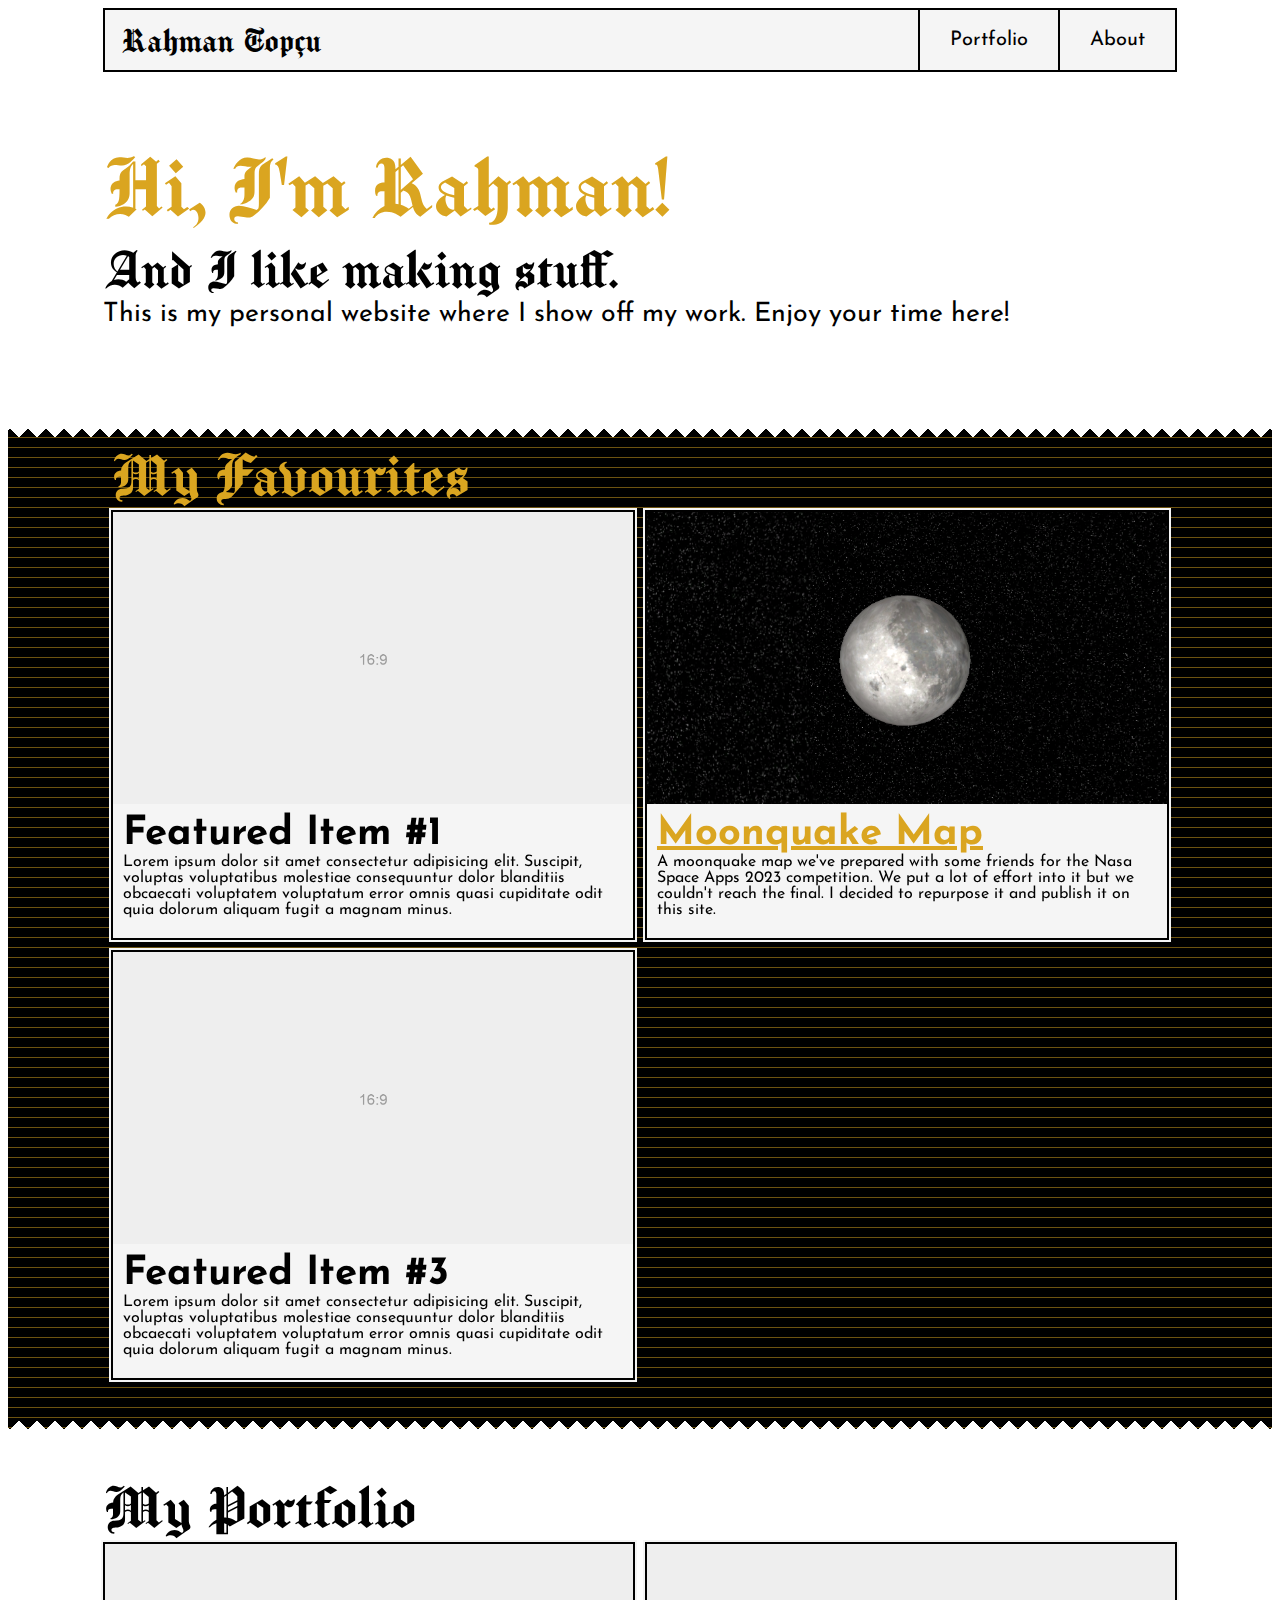
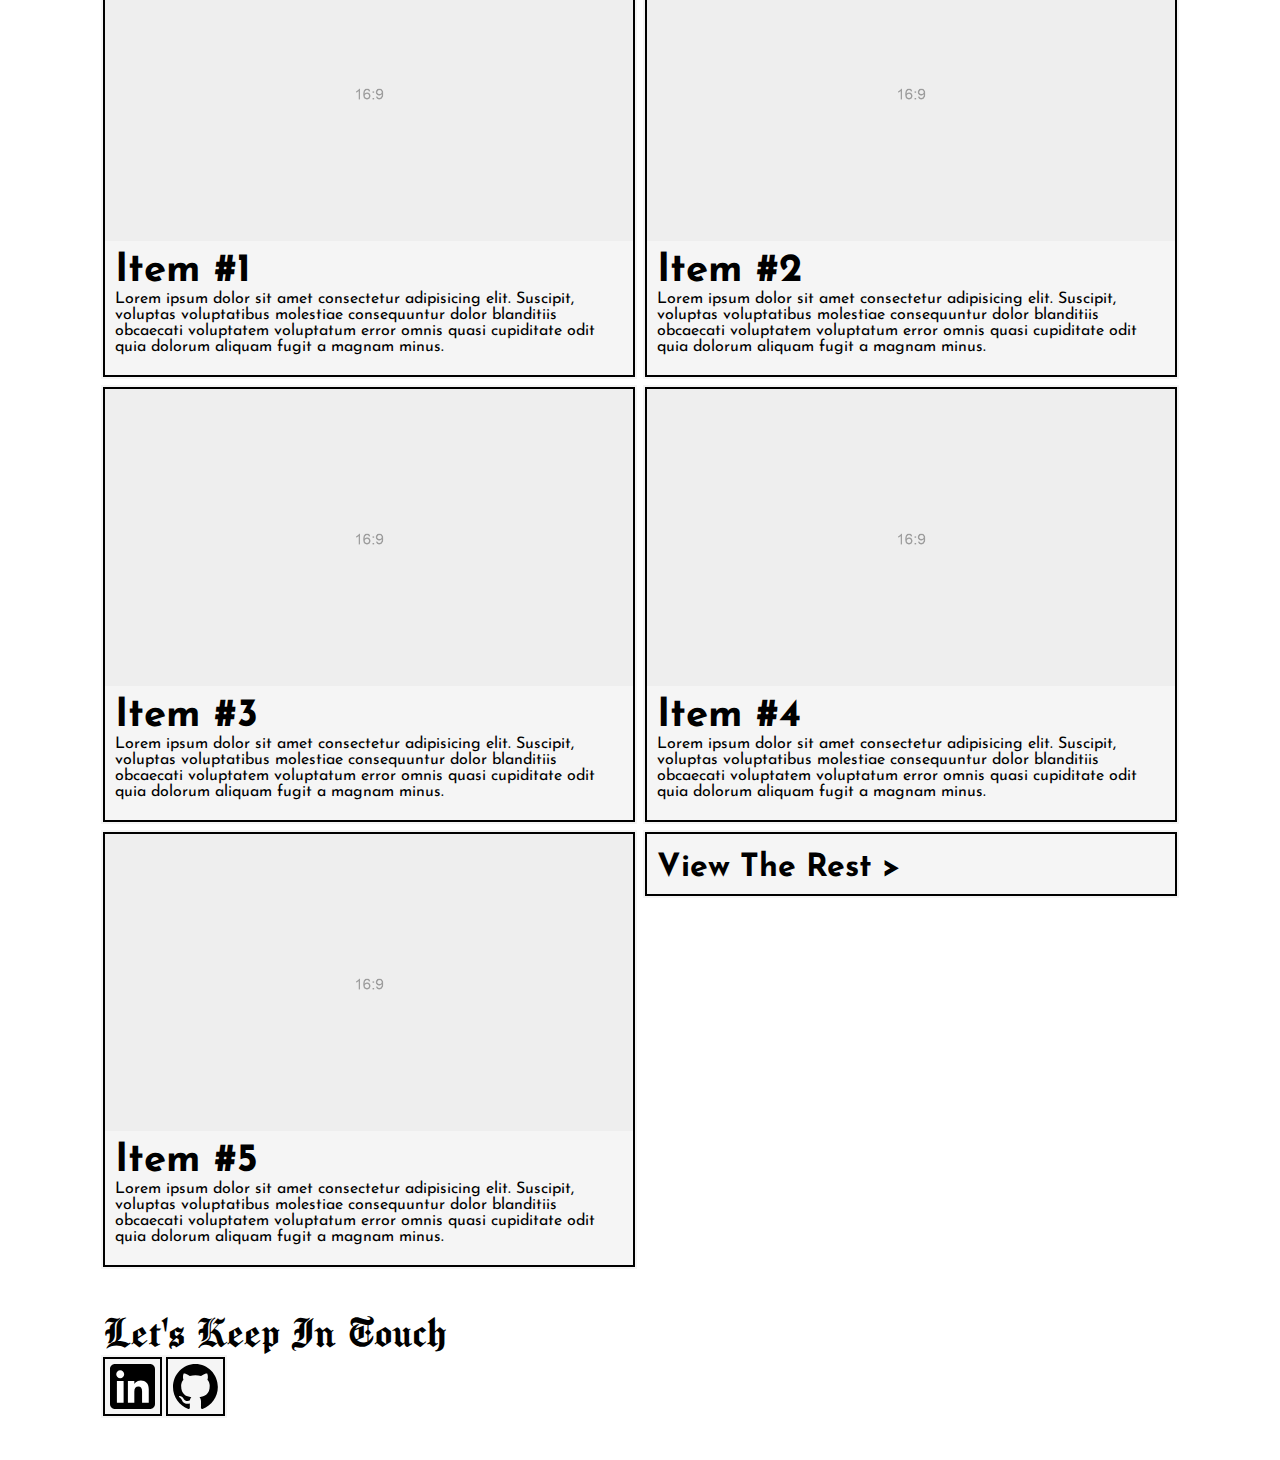
==== commit 90df8f71: "Add New Content" ====
--- a/index.html
+++ b/index.html
@@ -44,14 +44,18 @@
                     </div>
     
                     <div class="item">
-                        <img src="/images/placeholder.png" alt="Project #2 Placholder Image">
+                        <img src="/images/moonquake-map.png" alt="Project #2 Placholder Image">
     
                         <div class="item-information-container">
-                            <h2 class="josefin-sans-bold">Featured Item #2</h2>
+                    
+                            <a href="https://rahmantopcu.github.io/flemmings-moonquake/" target="_blank" class="page-link-underline">
+                                <h2 class="josefin-sans-bold">Moonquake Map</h2>
+                            </a>
     
                             <p class="josefin-sans-regular">
-                                Lorem ipsum dolor sit amet consectetur adipisicing elit. 
-                                Suscipit, voluptas voluptatibus molestiae consequuntur dolor blanditiis obcaecati voluptatem voluptatum error omnis quasi cupiditate odit quia dolorum aliquam fugit a magnam minus.
+                                A moonquake map we've prepared with some friends for the Nasa Space Apps 2023 competition. 
+                                We put a lot of effort into it but we couldn't reach the final.
+                                I decided to repurpose it and publish it on this site.
                             </p>
                         </div>
                     </div>
--- a/css/style.css
+++ b/css/style.css
@@ -137,6 +137,7 @@
 .item {
     padding-bottom: 10px;
     border: 2px solid black;
+    outline: 2px solid whitesmoke;
     background-color: whitesmoke;
     display: flex;
     flex-direction: column;
@@ -144,6 +145,8 @@
 }
 
 .item img {
+    aspect-ratio: 16/9;
+    object-fit: cover;
     max-width: 100%;
     height: auto;
 }
@@ -166,6 +169,7 @@
     display: flex;
     height: min-content;
     border: 2px solid black;
+    outline: 2px solid whitesmoke;
     background-color: whitesmoke;
 }
 
@@ -180,6 +184,7 @@
     height: 45px;
     width: 45px;
     border: 2px solid black;
+    outline: 2px solid whitesmoke;
     padding: 5px;
 }
 
@@ -207,4 +212,8 @@
 .page-link {
     color: black;
     text-decoration: none;
+}
+
+.page-link-underline {
+    color: goldenrod;
 }